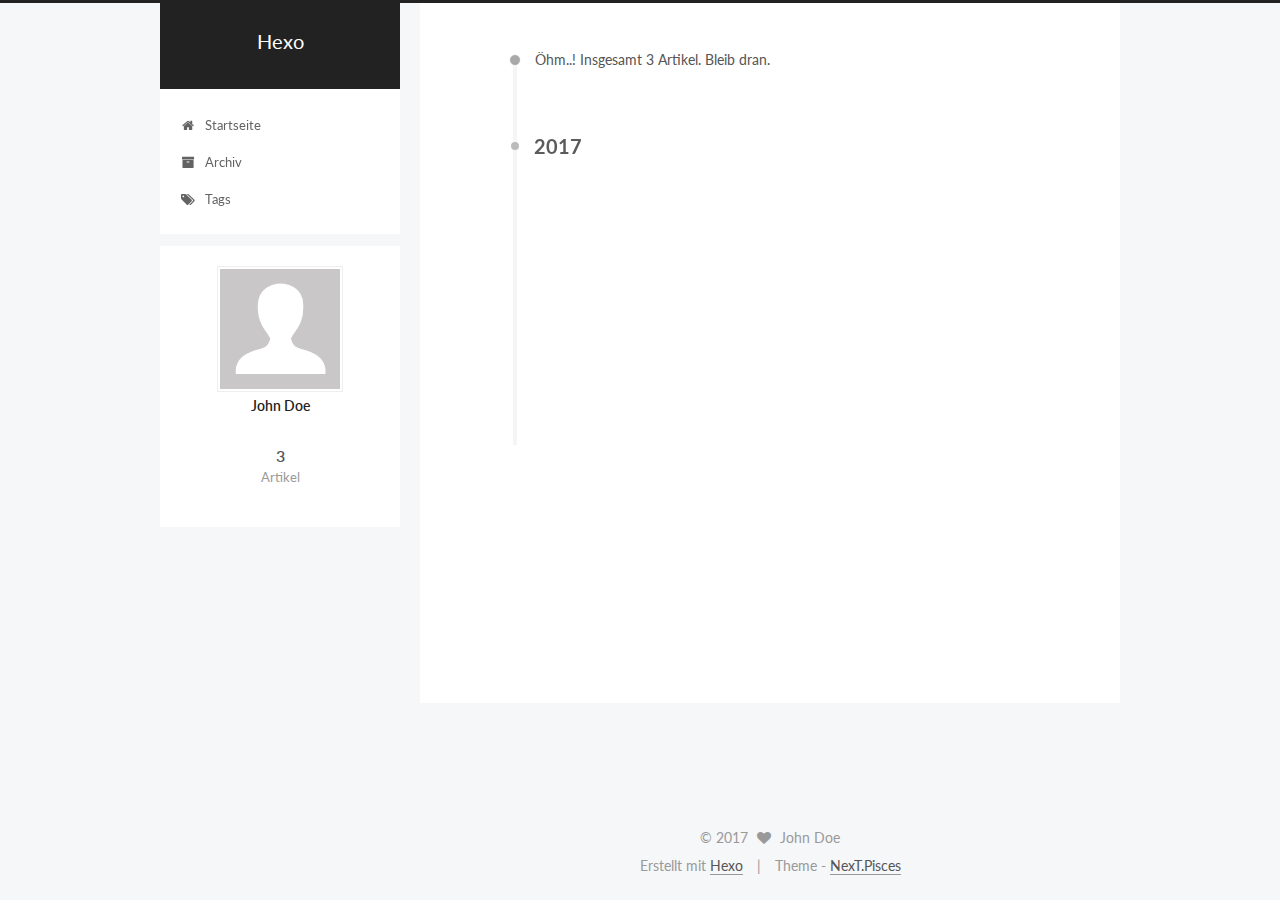
==== archives/index.html @ 6fb36b24 "Site updated: 2017-06-24 22:06:46" ====
<!doctype html>



  


<html class="theme-next pisces use-motion" lang="">
<head>
  <meta charset="UTF-8"/>
<meta http-equiv="X-UA-Compatible" content="IE=edge" />
<meta name="viewport" content="width=device-width, initial-scale=1, maximum-scale=1"/>









<meta http-equiv="Cache-Control" content="no-transform" />
<meta http-equiv="Cache-Control" content="no-siteapp" />















  
  
  <link href="/lib/fancybox/source/jquery.fancybox.css?v=2.1.5" rel="stylesheet" type="text/css" />




  
  
  
  

  
    
    
  

  

  

  

  

  
    
    
    <link href="//fonts.googleapis.com/css?family=Lato:300,300italic,400,400italic,700,700italic&subset=latin,latin-ext" rel="stylesheet" type="text/css">
  






<link href="/lib/font-awesome/css/font-awesome.min.css?v=4.6.2" rel="stylesheet" type="text/css" />

<link href="/css/main.css?v=5.1.1" rel="stylesheet" type="text/css" />


  <meta name="keywords" content="Hexo, NexT" />








  <link rel="shortcut icon" type="image/x-icon" href="/favicon.ico?v=5.1.1" />






<meta property="og:type" content="website">
<meta property="og:title" content="Hexo">
<meta property="og:url" content="http://yoursite.com/archives/index.html">
<meta property="og:site_name" content="Hexo">
<meta name="twitter:card" content="summary">
<meta name="twitter:title" content="Hexo">



<script type="text/javascript" id="hexo.configurations">
  var NexT = window.NexT || {};
  var CONFIG = {
    root: '/',
    scheme: 'Pisces',
    sidebar: {"position":"left","display":"post","offset":12,"offset_float":0,"b2t":false,"scrollpercent":false},
    fancybox: true,
    motion: true,
    duoshuo: {
      userId: '0',
      author: 'Author'
    },
    algolia: {
      applicationID: '',
      apiKey: '',
      indexName: '',
      hits: {"per_page":10},
      labels: {"input_placeholder":"Search for Posts","hits_empty":"We didn't find any results for the search: ${query}","hits_stats":"${hits} results found in ${time} ms"}
    }
  };
</script>



  <link rel="canonical" href="http://yoursite.com/archives/"/>





  <title>Archiv | Hexo</title>
  














</head>

<body itemscope itemtype="http://schema.org/WebPage" lang="">

  
  
    
  

  <div class="container sidebar-position-left  page-archive  ">
    <div class="headband"></div>

    <header id="header" class="header" itemscope itemtype="http://schema.org/WPHeader">
      <div class="header-inner"><div class="site-brand-wrapper">
  <div class="site-meta ">
    

    <div class="custom-logo-site-title">
      <a href="/"  class="brand" rel="start">
        <span class="logo-line-before"><i></i></span>
        <span class="site-title">Hexo</span>
        <span class="logo-line-after"><i></i></span>
      </a>
    </div>
      
        <p class="site-subtitle"></p>
      
  </div>

  <div class="site-nav-toggle">
    <button>
      <span class="btn-bar"></span>
      <span class="btn-bar"></span>
      <span class="btn-bar"></span>
    </button>
  </div>
</div>

<nav class="site-nav">
  

  
    <ul id="menu" class="menu">
      
        
        <li class="menu-item menu-item-home">
          <a href="/" rel="section">
            
              <i class="menu-item-icon fa fa-fw fa-home"></i> <br />
            
            Startseite
          </a>
        </li>
      
        
        <li class="menu-item menu-item-archives">
          <a href="/archives/" rel="section">
            
              <i class="menu-item-icon fa fa-fw fa-archive"></i> <br />
            
            Archiv
          </a>
        </li>
      
        
        <li class="menu-item menu-item-tags">
          <a href="/tags/" rel="section">
            
              <i class="menu-item-icon fa fa-fw fa-tags"></i> <br />
            
            Tags
          </a>
        </li>
      

      
    </ul>
  

  
</nav>



 </div>
    </header>

    <main id="main" class="main">
      <div class="main-inner">
        <div class="content-wrap">
          <div id="content" class="content">
            

  <section id="posts" class="posts-collapse">
    <span class="archive-move-on"></span>

    <span class="archive-page-counter">
      
      
      
        
      
      Öhm..! Insgesamt 3 Artikel. Bleib dran.
    </span>

    

      
      
      

      
        
        <div class="collection-title">
          <h2 class="archive-year motion-element" id="archive-year-2017">2017</h2>
        </div>
      
      

      

  <article class="post post-type-normal" itemscope itemtype="http://schema.org/Article">
    <header class="post-header">

      <h2 class="post-title">
        
            <a class="post-title-link" href="/2017/06/24/text-blog/" itemprop="url">
              
                <span itemprop="name">text_blog</span>
              
            </a>
        
      </h2>

      <div class="post-meta">
        <time class="post-time" itemprop="dateCreated"
              datetime="2017-06-24T20:57:41+08:00"
              content="2017-06-24" >
          06-24
        </time>
      </div>

    </header>
  </article>



    

      
      
      

      
      

      

  <article class="post post-type-normal" itemscope itemtype="http://schema.org/Article">
    <header class="post-header">

      <h2 class="post-title">
        
            <a class="post-title-link" href="/2017/06/23/my-site/" itemprop="url">
              
                <span itemprop="name">my_site</span>
              
            </a>
        
      </h2>

      <div class="post-meta">
        <time class="post-time" itemprop="dateCreated"
              datetime="2017-06-23T19:26:13+08:00"
              content="2017-06-23" >
          06-23
        </time>
      </div>

    </header>
  </article>



    

      
      
      

      
      

      

  <article class="post post-type-normal" itemscope itemtype="http://schema.org/Article">
    <header class="post-header">

      <h2 class="post-title">
        
            <a class="post-title-link" href="/2017/06/23/hello-world/" itemprop="url">
              
                <span itemprop="name">Hello World</span>
              
            </a>
        
      </h2>

      <div class="post-meta">
        <time class="post-time" itemprop="dateCreated"
              datetime="2017-06-23T19:23:13+08:00"
              content="2017-06-23" >
          06-23
        </time>
      </div>

    </header>
  </article>



    

  </section>

  



          </div>
          


          

        </div>
        
          
  
  <div class="sidebar-toggle">
    <div class="sidebar-toggle-line-wrap">
      <span class="sidebar-toggle-line sidebar-toggle-line-first"></span>
      <span class="sidebar-toggle-line sidebar-toggle-line-middle"></span>
      <span class="sidebar-toggle-line sidebar-toggle-line-last"></span>
    </div>
  </div>

  <aside id="sidebar" class="sidebar">
    <div class="sidebar-inner">

      

      

      <section class="site-overview sidebar-panel sidebar-panel-active">
        <div class="site-author motion-element" itemprop="author" itemscope itemtype="http://schema.org/Person">
          <img class="site-author-image" itemprop="image"
               src="/images/avatar.gif"
               alt="John Doe" />
          <p class="site-author-name" itemprop="name">John Doe</p>
           
              <p class="site-description motion-element" itemprop="description"></p>
          
        </div>
        <nav class="site-state motion-element">

          
            <div class="site-state-item site-state-posts">
              <a href="/archives/">
                <span class="site-state-item-count">3</span>
                <span class="site-state-item-name">Artikel</span>
              </a>
            </div>
          

          

          

        </nav>

        

        <div class="links-of-author motion-element">
          
        </div>

        
        

        
        

        


      </section>

      

      

    </div>
  </aside>


        
      </div>
    </main>

    <footer id="footer" class="footer">
      <div class="footer-inner">
        <div class="copyright" >
  
  &copy; 
  <span itemprop="copyrightYear">2017</span>
  <span class="with-love">
    <i class="fa fa-heart"></i>
  </span>
  <span class="author" itemprop="copyrightHolder">John Doe</span>
</div>


<div class="powered-by">
  Erstellt mit  <a class="theme-link" href="https://hexo.io">Hexo</a>
</div>

<div class="theme-info">
  Theme -
  <a class="theme-link" href="https://github.com/iissnan/hexo-theme-next">
    NexT.Pisces
  </a>
</div>


        

        
      </div>
    </footer>

    
      <div class="back-to-top">
        <i class="fa fa-arrow-up"></i>
        
      </div>
    

  </div>

  

<script type="text/javascript">
  if (Object.prototype.toString.call(window.Promise) !== '[object Function]') {
    window.Promise = null;
  }
</script>









  












  
  <script type="text/javascript" src="/lib/jquery/index.js?v=2.1.3"></script>

  
  <script type="text/javascript" src="/lib/fastclick/lib/fastclick.min.js?v=1.0.6"></script>

  
  <script type="text/javascript" src="/lib/jquery_lazyload/jquery.lazyload.js?v=1.9.7"></script>

  
  <script type="text/javascript" src="/lib/velocity/velocity.min.js?v=1.2.1"></script>

  
  <script type="text/javascript" src="/lib/velocity/velocity.ui.min.js?v=1.2.1"></script>

  
  <script type="text/javascript" src="/lib/fancybox/source/jquery.fancybox.pack.js?v=2.1.5"></script>


  


  <script type="text/javascript" src="/js/src/utils.js?v=5.1.1"></script>

  <script type="text/javascript" src="/js/src/motion.js?v=5.1.1"></script>



  
  


  <script type="text/javascript" src="/js/src/affix.js?v=5.1.1"></script>

  <script type="text/javascript" src="/js/src/schemes/pisces.js?v=5.1.1"></script>



  
  
    <script type="text/javascript" id="motion.page.archive">
      $('.archive-year').velocity('transition.slideLeftIn');
    </script>
  


  


  <script type="text/javascript" src="/js/src/bootstrap.js?v=5.1.1"></script>



  


  




	





  





  





  






  





  

  

  

  

  

  

</body>
</html>
---- css/main.css ----
/* normalize.css v3.0.2 | MIT License | git.io/normalize */
html {
  font-family: sans-serif; /* 1 */
  -ms-text-size-adjust: 100%; /* 2 */
  -webkit-text-size-adjust: 100%; /* 2 */
}
body {
  margin: 0;
}
article,
aside,
details,
figcaption,
figure,
footer,
header,
hgroup,
main,
menu,
nav,
section,
summary {
  display: block;
}
audio,
canvas,
progress,
video {
  display: inline-block; /* 1 */
  vertical-align: baseline; /* 2 */
}
audio:not([controls]) {
  display: none;
  height: 0;
}
[hidden],
template {
  display: none;
}
a {
  background-color: transparent;
}
a:active,
a:hover {
  outline: 0;
}
abbr[title] {
  border-bottom: 1px dotted;
}
b,
strong {
  font-weight: bold;
}
dfn {
  font-style: italic;
}
h1 {
  font-size: 2em;
  margin: 0.67em 0;
}
mark {
  background: #ff0;
  color: #000;
}
small {
  font-size: 80%;
}
sub,
sup {
  font-size: 75%;
  line-height: 0;
  position: relative;
  vertical-align: baseline;
}
sup {
  top: -0.5em;
}
sub {
  bottom: -0.25em;
}
img {
  border: 0;
}
svg:not(:root) {
  overflow: hidden;
}
figure {
  margin: 1em 40px;
}
hr {
  -moz-box-sizing: content-box;
  box-sizing: content-box;
  height: 0;
}
pre {
  overflow: auto;
}
code,
kbd,
pre,
samp {
  font-family: monospace, monospace;
  font-size: 1em;
}
button,
input,
optgroup,
select,
textarea {
  color: inherit; /* 1 */
  font: inherit; /* 2 */
  margin: 0; /* 3 */
}
button {
  overflow: visible;
}
button,
select {
  text-transform: none;
}
button,
html input[type="button"],
input[type="reset"],
input[type="submit"] {
  -webkit-appearance: button; /* 2 */
  cursor: pointer; /* 3 */
}
button[disabled],
html input[disabled] {
  cursor: default;
}
button::-moz-focus-inner,
input::-moz-focus-inner {
  border: 0;
  padding: 0;
}
input {
  line-height: normal;
}
input[type="checkbox"],
input[type="radio"] {
  box-sizing: border-box; /* 1 */
  padding: 0; /* 2 */
}
input[type="number"]::-webkit-inner-spin-button,
input[type="number"]::-webkit-outer-spin-button {
  height: auto;
}
input[type="search"] {
  -webkit-appearance: textfield; /* 1 */
  -moz-box-sizing: content-box;
  -webkit-box-sizing: content-box; /* 2 */
  box-sizing: content-box;
}
input[type="search"]::-webkit-search-cancel-button,
input[type="search"]::-webkit-search-decoration {
  -webkit-appearance: none;
}
fieldset {
  border: 1px solid #c0c0c0;
  margin: 0 2px;
  padding: 0.35em 0.625em 0.75em;
}
legend {
  border: 0; /* 1 */
  padding: 0; /* 2 */
}
textarea {
  overflow: auto;
}
optgroup {
  font-weight: bold;
}
table {
  border-collapse: collapse;
  border-spacing: 0;
}
td,
th {
  padding: 0;
}
::selection {
  background: #262a30;
  color: #fff;
}
body {
  position: relative;
  font-family: 'Lato', "PingFang SC", "Microsoft YaHei", sans-serif;
  font-size: 14px;
  line-height: 2;
  color: #555;
  background: #f5f7f9;
}
@media (max-width: 767px) {
  body {
    padding-right: 0 !important;
  }
}
@media (min-width: 768px) and (max-width: 991px) {
  body {
    padding-right: 0 !important;
  }
}
@media (min-width: 1600px) {
  body {
    font-size: 16px;
  }
}
h1,
h2,
h3,
h4,
h5,
h6 {
  margin: 0;
  padding: 0;
  font-weight: bold;
  line-height: 1.5;
  font-family: 'Lato', "PingFang SC", "Microsoft YaHei", sans-serif;
}
h2,
h3,
h4,
h5,
h6 {
  margin: 20px 0 15px;
}
h1 {
  font-size: 22px;
}
@media (max-width: 767px) {
  h1 {
    font-size: 18px;
  }
}
h2 {
  font-size: 20px;
}
@media (max-width: 767px) {
  h2 {
    font-size: 16px;
  }
}
h3 {
  font-size: 18px;
}
@media (max-width: 767px) {
  h3 {
    font-size: 14px;
  }
}
h4 {
  font-size: 16px;
}
@media (max-width: 767px) {
  h4 {
    font-size: 12px;
  }
}
h5 {
  font-size: 14px;
}
@media (max-width: 767px) {
  h5 {
    font-size: 10px;
  }
}
h6 {
  font-size: 12px;
}
@media (max-width: 767px) {
  h6 {
    font-size: 8px;
  }
}
p {
  margin: 0 0 25px 0;
}
a {
  color: #555;
  text-decoration: none;
  border-bottom: 1px solid #999;
  word-wrap: break-word;
}
a:hover {
  color: #222;
  border-bottom-color: #222;
}
blockquote {
  margin: 0;
  padding: 0;
}
img {
  display: block;
  margin: auto;
  max-width: 100%;
  height: auto;
}
hr {
  margin: 40px 0;
  height: 3px;
  border: none;
  background-color: #ddd;
  background-image: repeating-linear-gradient(-45deg, #fff, #fff 4px, transparent 4px, transparent 8px);
}
blockquote {
  padding: 0 15px;
  color: #666;
  border-left: 4px solid #ddd;
}
blockquote cite::before {
  content: "-";
  padding: 0 5px;
}
dt {
  font-weight: 700;
}
dd {
  margin: 0;
  padding: 0;
}
.text-left {
  text-align: left;
}
.text-center {
  text-align: center;
}
.text-right {
  text-align: right;
}
.text-justify {
  text-align: justify;
}
.text-nowrap {
  white-space: nowrap;
}
.text-lowercase {
  text-transform: lowercase;
}
.text-uppercase {
  text-transform: uppercase;
}
.text-capitalize {
  text-transform: capitalize;
}
.center-block {
  display: block;
  margin-left: auto;
  margin-right: auto;
}
.clearfix:before,
.clearfix:after {
  content: " ";
  display: table;
}
.clearfix:after {
  clear: both;
}
.pullquote {
  width: 45%;
}
.pullquote.left {
  float: left;
  margin-left: 5px;
  margin-right: 10px;
}
.pullquote.right {
  float: right;
  margin-left: 10px;
  margin-right: 5px;
}
.affix.affix.affix {
  position: fixed;
}
.translation {
  margin-top: -20px;
  font-size: 14px;
  color: #999;
}
.scrollbar-measure {
  width: 100px;
  height: 100px;
  overflow: scroll;
  position: absolute;
  top: -9999px;
}
.use-motion .motion-element {
  opacity: 0;
}
table {
  margin: 20px 0;
  width: 100%;
  border-collapse: collapse;
  border-spacing: 0;
  border: 1px solid #ddd;
  font-size: 14px;
  table-layout: fixed;
  word-wrap: break-all;
}
table>tbody>tr:nth-of-type(odd) {
  background-color: #f9f9f9;
}
table>tbody>tr:hover {
  background-color: #f5f5f5;
}
caption,
th,
td {
  padding: 8px;
  text-align: left;
  vertical-align: middle;
  font-weight: normal;
}
th,
td {
  border-bottom: 3px solid #ddd;
  border-right: 1px solid #eee;
}
th {
  padding-bottom: 10px;
  font-weight: 700;
}
td {
  border-bottom-width: 1px;
}
html,
body {
  height: 100%;
}
.container {
  position: relative;
  min-height: 100%;
}
.header-inner {
  margin: 0 auto;
  padding: 100px 0 70px;
  width: 700px;
}
@media (min-width: 1600px) {
  .container .header-inner {
    width: 900px;
  }
}
.main {
  padding-bottom: 150px;
}
.main-inner {
  margin: 0 auto;
  width: 700px;
}
@media (min-width: 1600px) {
  .container .main-inner {
    width: 900px;
  }
}
.footer {
  position: absolute;
  left: 0;
  bottom: 0;
  width: 100%;
  min-height: 50px;
}
.footer-inner {
  box-sizing: border-box;
  margin: 20px auto;
  width: 700px;
}
@media (min-width: 1600px) {
  .container .footer-inner {
    width: 900px;
  }
}
pre,
.highlight {
  overflow: auto;
  margin: 20px 0;
  padding: 0;
  font-size: 13px;
  color: #4d4d4c;
  background: #f7f7f7;
  line-height: 1.6;
}
pre,
code {
  font-family: consolas, Menlo, "PingFang SC", "Microsoft YaHei", monospace;
}
code {
  padding: 2px 4px;
  word-wrap: break-word;
  color: #555;
  background: #eee;
  border-radius: 3px;
  font-size: 13px;
}
pre code {
  padding: 0;
  color: #4d4d4c;
  background: none;
  text-shadow: none;
}
.highlight {
  border-radius: 1px;
}
.highlight pre {
  border: none;
  margin: 0;
  padding: 10px 0;
}
.highlight table {
  margin: 0;
  width: auto;
  border: none;
}
.highlight td {
  border: none;
  padding: 0;
}
.highlight figcaption {
  font-size: 1em;
  color: #4d4d4c;
  line-height: 1em;
  margin-bottom: 1em;
}
.highlight figcaption:before,
.highlight figcaption:after {
  content: " ";
  display: table;
}
.highlight figcaption:after {
  clear: both;
}
.highlight figcaption a {
  float: right;
  color: #4d4d4c;
}
.highlight figcaption a:hover {
  border-bottom-color: #4d4d4c;
}
.highlight .gutter pre {
  padding-left: 10px;
  padding-right: 10px;
  color: #869194;
  text-align: right;
  background-color: #eff2f3;
}
.highlight .code pre {
  width: 100%;
  padding-left: 10px;
  padding-right: 10px;
  background-color: #f7f7f7;
}
.highlight .line {
  height: 20px;
}
.gutter {
  -webkit-user-select: none;
  -moz-user-select: none;
  -ms-user-select: none;
  user-select: none;
}
.gist table {
  width: auto;
}
.gist table td {
  border: none;
}
pre .deletion {
  background: #fdd;
}
pre .addition {
  background: #dfd;
}
pre .meta {
  color: #8959a8;
}
pre .comment {
  color: #8e908c;
}
pre .variable,
pre .attribute,
pre .tag,
pre .regexp,
pre .ruby .constant,
pre .xml .tag .title,
pre .xml .pi,
pre .xml .doctype,
pre .html .doctype,
pre .css .id,
pre .css .class,
pre .css .pseudo {
  color: #c82829;
}
pre .number,
pre .preprocessor,
pre .built_in,
pre .literal,
pre .params,
pre .constant,
pre .command {
  color: #f5871f;
}
pre .ruby .class .title,
pre .css .rules .attribute,
pre .string,
pre .value,
pre .inheritance,
pre .header,
pre .ruby .symbol,
pre .xml .cdata,
pre .special,
pre .number,
pre .formula {
  color: #718c00;
}
pre .title,
pre .css .hexcolor {
  color: #3e999f;
}
pre .function,
pre .python .decorator,
pre .python .title,
pre .ruby .function .title,
pre .ruby .title .keyword,
pre .perl .sub,
pre .javascript .title,
pre .coffeescript .title {
  color: #4271ae;
}
pre .keyword,
pre .javascript .function {
  color: #8959a8;
}
.full-image.full-image.full-image {
  border: none;
  max-width: 100%;
  width: auto;
  margin: 20px auto;
}
@media (min-width: 992px) {
  .full-image.full-image.full-image {
    max-width: none;
    width: 118%;
    margin: 0 -9%;
  }
}
.blockquote-center,
.page-home .post-type-quote blockquote,
.page-post-detail .post-type-quote blockquote {
  position: relative;
  margin: 40px 0;
  padding: 0;
  border-left: none;
  text-align: center;
}
.blockquote-center::before,
.page-home .post-type-quote blockquote::before,
.page-post-detail .post-type-quote blockquote::before,
.blockquote-center::after,
.page-home .post-type-quote blockquote::after,
.page-post-detail .post-type-quote blockquote::after {
  position: absolute;
  content: ' ';
  display: block;
  width: 100%;
  height: 24px;
  opacity: 0.2;
  background-repeat: no-repeat;
  background-position: 0 -6px;
  background-size: 22px 22px;
}
.blockquote-center::before,
.page-home .post-type-quote blockquote::before,
.page-post-detail .post-type-quote blockquote::before {
  top: -20px;
  background-image: url("../images/quote-l.svg");
  border-top: 1px solid #ccc;
}
.blockquote-center::after,
.page-home .post-type-quote blockquote::after,
.page-post-detail .post-type-quote blockquote::after {
  bottom: -20px;
  background-image: url("../images/quote-r.svg");
  border-bottom: 1px solid #ccc;
  background-position: 100% 8px;
}
.blockquote-center p,
.page-home .post-type-quote blockquote p,
.page-post-detail .post-type-quote blockquote p,
.blockquote-center div,
.page-home .post-type-quote blockquote div,
.page-post-detail .post-type-quote blockquote div {
  text-align: center;
}
.post .post-body .group-picture img {
  box-sizing: border-box;
  padding: 0 3px;
  border: none;
}
.post .group-picture-row {
  overflow: hidden;
  margin-top: 6px;
}
.post .group-picture-row:first-child {
  margin-top: 0;
}
.post .group-picture-column {
  float: left;
}
.page-post-detail .post-body .group-picture-column {
  float: none;
  margin-top: 10px;
  width: auto !important;
}
.page-post-detail .post-body .group-picture-column img {
  margin: 0 auto;
}
.page-archive .group-picture-container {
  overflow: hidden;
}
.page-archive .group-picture-row {
  float: left;
}
.page-archive .group-picture-row:first-child {
  margin-top: 6px;
}
.page-archive .group-picture-column {
  max-width: 150px;
  max-height: 150px;
}
.note {
  padding: 20px;
  margin: 20px 0;
  border: 1px solid #eee;
  border-left-width: 5px;
  border-radius: 3px;
}
.note h2,
.note h3,
.note h4,
.note h5,
.note h6 {
  margin-top: 0;
  margin-bottom: 5px;
  padding-top: 0 !important;
}
.note p:last-child {
  margin-bottom: 0;
}
.note code {
  border-radius: 3px;
}
.note+.note {
  margin-top: -5px;
}
.default {
  border-left-color: #777;
}
.default h2,
.default h3,
.default h4,
.default h5,
.default h6 {
  color: #777;
}
.primary {
  border-left-color: #428bca;
}
.primary h2,
.primary h3,
.primary h4,
.primary h5,
.primary h6 {
  color: #428bca;
}
.success {
  border-left-color: #5cb85c;
}
.success h2,
.success h3,
.success h4,
.success h5,
.success h6 {
  color: #5cb85c;
}
.danger {
  border-left-color: #d9534f;
}
.danger h2,
.danger h3,
.danger h4,
.danger h5,
.danger h6 {
  color: #d9534f;
}
.warning {
  border-left-color: #f0ad4e;
}
.warning h2,
.warning h3,
.warning h4,
.warning h5,
.warning h6 {
  color: #f0ad4e;
}
.info {
  border-left-color: #5bc0de;
}
.info h2,
.info h3,
.info h4,
.info h5,
.info h6 {
  color: #5bc0de;
}
.btn {
  display: inline-block;
  padding: 0 20px;
  font-size: 14px;
  color: #fff;
  background: #222;
  border: 2px solid #555;
  text-decoration: none;
  border-radius: 0;
  transition-property: background-color;
  transition-duration: 0.2s;
  transition-timing-function: ease-in-out;
  transition-delay: 0s;
}
.btn:hover,
.post-button .btn:hover {
  border-color: #222;
  color: #fff;
  background: #222;
}
.btn-bar {
  display: block;
  width: 22px;
  height: 2px;
  background: #555;
  border-radius: 1px;
}
.btn-bar+.btn-bar {
  margin-top: 4px;
}
.pagination {
  margin: 120px 0 40px;
  text-align: center;
  border-top: 1px solid #eee;
}
.page-number-basic,
.pagination .prev,
.pagination .next,
.pagination .page-number,
.pagination .space {
  display: inline-block;
  position: relative;
  top: -1px;
  margin: 0 10px;
  padding: 0 10px;
  line-height: 30px;
}
@media (max-width: 767px) {
  .page-number-basic,
  .pagination .prev,
  .pagination .next,
  .pagination .page-number,
  .pagination .space {
    margin: 0 5px;
  }
}
.pagination .prev,
.pagination .next,
.pagination .page-number {
  border-bottom: 0;
  border-top: 1px solid #eee;
  transition-property: border-color;
  transition-duration: 0.2s;
  transition-timing-function: ease-in-out;
  transition-delay: 0s;
}
.pagination .prev:hover,
.pagination .next:hover,
.pagination .page-number:hover {
  border-top-color: #222;
}
.pagination .space {
  padding: 0;
  margin: 0;
}
.pagination .prev {
  margin-left: 0;
}
.pagination .next {
  margin-right: 0;
}
.pagination .page-number.current {
  color: #fff;
  background: #ccc;
  border-top-color: #ccc;
}
@media (max-width: 767px) {
  .pagination {
    border-top: none;
  }
  .pagination .prev,
  .pagination .next,
  .pagination .page-number {
    margin-bottom: 10px;
    border-top: 0;
    border-bottom: 1px solid #eee;
  }
  .pagination .prev:hover,
  .pagination .next:hover,
  .pagination .page-number:hover {
    border-bottom-color: #222;
  }
}
.comments {
  margin: 60px 20px 0;
}
.tag-cloud {
  text-align: center;
}
.tag-cloud a {
  display: inline-block;
  margin: 10px;
}
.back-to-top {
  box-sizing: border-box;
  position: fixed;
  bottom: -100px;
  right: 30px;
  z-index: 1050;
  padding: 0 6px;
  width: 24px;
  background: #222;
  font-size: 12px;
  opacity: 0.6;
  color: #fff;
  cursor: pointer;
  text-align: center;
  -webkit-transform: translateZ(0);
  transition-property: bottom;
  transition-duration: 0.2s;
  transition-timing-function: ease-in-out;
  transition-delay: 0s;
}
@media (max-width: 767px) {
  .back-to-top {
    display: none;
  }
}
@media (min-width: 768px) and (max-width: 991px) {
  .back-to-top {
    display: none;
  }
}
.back-to-top.back-to-top-on {
  bottom: 30px;
}
.header {
  background: transparent;
}
.header-inner {
  position: relative;
}
.headband {
  height: 3px;
  background: #222;
}
.site-meta {
  margin: 0;
  text-align: center;
}
@media (max-width: 767px) {
  .site-meta {
    text-align: center;
  }
}
.brand {
  position: relative;
  display: inline-block;
  padding: 0 40px;
  color: #fff;
  background: #222;
  border-bottom: none;
}
.brand:hover {
  color: #fff;
}
.logo {
  display: inline-block;
  margin-right: 5px;
  line-height: 36px;
  vertical-align: top;
}
.site-title {
  display: inline-block;
  vertical-align: top;
  line-height: 36px;
  font-size: 20px;
  font-weight: normal;
  font-family: 'Lato', "PingFang SC", "Microsoft YaHei", sans-serif;
}
.site-subtitle {
  margin-top: 10px;
  font-size: 13px;
  color: #ddd;
}
.use-motion .brand {
  opacity: 0;
}
.use-motion .logo,
.use-motion .site-title,
.use-motion .site-subtitle {
  opacity: 0;
  position: relative;
  top: -10px;
}
.site-nav-toggle {
  display: none;
  position: absolute;
  top: 10px;
  left: 10px;
}
@media (max-width: 767px) {
  .site-nav-toggle {
    display: block;
  }
}
.site-nav-toggle button {
  margin-top: 2px;
  padding: 9px 10px;
  background: transparent;
  border: none;
}
@media (max-width: 767px) {
  .site-nav {
    display: none;
    margin: 0 -10px;
    padding: 0 10px;
    clear: both;
    border-top: 1px solid #ddd;
  }
}
@media (min-width: 768px) and (max-width: 991px) {
  .site-nav {
    display: block !important;
  }
}
@media (min-width: 992px) {
  .site-nav {
    display: block !important;
  }
}
.menu {
  margin-top: 20px;
  padding-left: 0;
  text-align: center;
}
.menu .menu-item {
  display: inline-block;
  margin: 0 10px;
  list-style: none;
}
@media screen and (max-width: 767px) {
  .menu .menu-item {
    margin-top: 10px;
  }
}
.menu .menu-item a {
  display: block;
  font-size: 13px;
  line-height: inherit;
  border-bottom: 1px solid transparent;
  transition-property: border-color;
  transition-duration: 0.2s;
  transition-timing-function: ease-in-out;
  transition-delay: 0s;
}
.menu .menu-item a:hover,
.menu-item-active a {
  border-bottom-color: #222;
}
.menu .menu-item .fa {
  margin-right: 5px;
}
.use-motion .menu-item {
  opacity: 0;
}
.post-body {
  font-family: 'Lato', "PingFang SC", "Microsoft YaHei", sans-serif;
}
@media (max-width: 767px) {
  .post-body {
    word-break: break-word;
  }
}
.post-body .fancybox img {
  display: block !important;
  margin: 0 auto;
  cursor: pointer;
  cursor: zoom-in;
  cursor: -webkit-zoom-in;
}
.post-body .image-caption,
.post-body .figure .caption {
  margin: 10px auto 15px;
  text-align: center;
  font-size: 14px;
  color: #999;
  font-weight: bold;
  line-height: 1;
}
.post-sticky-flag {
  display: inline-block;
  font-size: 16px;
  -ms-transform: rotate(30deg);
  -webkit-transform: rotate(30deg);
  -moz-transform: rotate(30deg);
  -ms-transform: rotate(30deg);
  -o-transform: rotate(30deg);
  transform: rotate(30deg);
}
.posts-expand {
  padding-top: 40px;
}
@media (max-width: 767px) {
  .posts-expand {
    margin: 0 20px;
  }
  .post-body pre {
    padding: 10px;
  }
  .post-body pre .gutter pre {
    padding-right: 10px;
  }
  .post-body .highlight {
    margin-left: 0px;
    margin-right: 0px;
    padding: 0;
  }
  .post-body .highlight .gutter pre {
    padding-right: 10px;
  }
}
@media (min-width: 992px) {
  .posts-expand .post-body {
    text-align: justify;
  }
}
.posts-expand .post-body h2,
.posts-expand .post-body h3,
.posts-expand .post-body h4,
.posts-expand .post-body h5,
.posts-expand .post-body h6 {
  padding-top: 10px;
}
.posts-expand .post-body h2 .header-anchor,
.posts-expand .post-body h3 .header-anchor,
.posts-expand .post-body h4 .header-anchor,
.posts-expand .post-body h5 .header-anchor,
.posts-expand .post-body h6 .header-anchor {
  float: right;
  margin-left: 10px;
  color: #ccc;
  border-bottom-style: none;
  visibility: hidden;
}
.posts-expand .post-body h2 .header-anchor:hover,
.posts-expand .post-body h3 .header-anchor:hover,
.posts-expand .post-body h4 .header-anchor:hover,
.posts-expand .post-body h5 .header-anchor:hover,
.posts-expand .post-body h6 .header-anchor:hover {
  color: inherit;
}
.posts-expand .post-body h2:hover .header-anchor,
.posts-expand .post-body h3:hover .header-anchor,
.posts-expand .post-body h4:hover .header-anchor,
.posts-expand .post-body h5:hover .header-anchor,
.posts-expand .post-body h6:hover .header-anchor {
  visibility: visible;
}
.posts-expand .post-body ul li {
  list-style: circle;
}
.posts-expand .post-body img {
  box-sizing: border-box;
  margin: auto;
  padding: 3px;
  border: 1px solid #ddd;
}
.posts-expand .fancybox img {
  margin: 0 auto;
}
@media (max-width: 767px) {
  .posts-collapse {
    margin: 0 20px;
  }
  .posts-collapse .post-title,
  .posts-collapse .post-meta {
    display: block;
    width: auto;
    text-align: left;
  }
}
.posts-collapse {
  position: relative;
  z-index: 1010;
  margin-left: 55px;
}
.posts-collapse::after {
  content: " ";
  position: absolute;
  top: 20px;
  left: 0;
  margin-left: -2px;
  width: 4px;
  height: 100%;
  background: #f5f5f5;
  z-index: -1;
}
@media (max-width: 767px) {
  .posts-collapse {
    margin: 0 20px;
  }
}
.posts-collapse .collection-title {
  position: relative;
  margin: 60px 0;
}
.posts-collapse .collection-title h1,
.posts-collapse .collection-title h2 {
  margin-left: 20px;
}
.posts-collapse .collection-title small {
  color: #bbb;
  margin-left: 5px;
}
.posts-collapse .collection-title::before {
  content: " ";
  position: absolute;
  left: 0;
  top: 50%;
  margin-left: -4px;
  margin-top: -4px;
  width: 8px;
  height: 8px;
  background: #bbb;
  border-radius: 50%;
}
.posts-collapse .post {
  margin: 30px 0;
}
.posts-collapse .post-header {
  position: relative;
  transition-duration: 0.2s;
  transition-timing-function: ease-in-out;
  transition-delay: 0s;
  transition-property: border;
  border-bottom: 1px dashed #ccc;
}
.posts-collapse .post-header::before {
  content: " ";
  position: absolute;
  left: 0;
  top: 12px;
  width: 6px;
  height: 6px;
  margin-left: -4px;
  background: #bbb;
  border-radius: 50%;
  border: 1px solid #fff;
  transition-duration: 0.2s;
  transition-timing-function: ease-in-out;
  transition-delay: 0s;
  transition-property: background;
}
.posts-collapse .post-header:hover {
  border-bottom-color: #666;
}
.posts-collapse .post-header:hover::before {
  background: #222;
}
.posts-collapse .post-meta {
  position: absolute;
  font-size: 12px;
  left: 20px;
  top: 5px;
}
.posts-collapse .post-comments-count {
  display: none;
}
.posts-collapse .post-title {
  margin-left: 60px;
  font-size: 16px;
  font-weight: normal;
  line-height: inherit;
}
.posts-collapse .post-title::after {
  margin-left: 3px;
  opacity: 0.6;
}
.posts-collapse .post-title a {
  color: #666;
  border-bottom: none;
}
.page-home .post-type-quote .post-header,
.page-post-detail .post-type-quote .post-header,
.page-home .post-type-quote .post-tags,
.page-post-detail .post-type-quote .post-tags {
  display: none;
}
.posts-expand .post-title {
  font-size: 26px;
  text-align: center;
  word-break: break-word;
  font-weight: 400;
}
@media (max-width: 767px) {
  .posts-expand .post-title {
    font-size: 22px;
  }
}
.posts-expand .post-title-link {
  display: inline-block;
  position: relative;
  color: #555;
  border-bottom: none;
  line-height: 1.2;
  vertical-align: top;
}
.posts-expand .post-title-link::before {
  content: "";
  position: absolute;
  width: 100%;
  height: 2px;
  bottom: 0;
  left: 0;
  background-color: #000;
  visibility: hidden;
  -webkit-transform: scaleX(0);
  -moz-transform: scaleX(0);
  -ms-transform: scaleX(0);
  -o-transform: scaleX(0);
  transform: scaleX(0);
  transition-duration: 0.2s;
  transition-timing-function: ease-in-out;
  transition-delay: 0s;
}
.posts-expand .post-title-link:hover::before {
  visibility: visible;
  -webkit-transform: scaleX(1);
  -moz-transform: scaleX(1);
  -ms-transform: scaleX(1);
  -o-transform: scaleX(1);
  transform: scaleX(1);
}
.posts-expand .post-title-link .fa {
  font-size: 16px;
}
.posts-expand .post-meta {
  margin: 3px 0 60px 0;
  color: #999;
  font-family: 'Lato', "PingFang SC", "Microsoft YaHei", sans-serif;
  font-size: 12px;
  text-align: center;
}
.posts-expand .post-meta .post-category-list {
  display: inline-block;
  margin: 0;
  padding: 3px;
}
.posts-expand .post-meta .post-category-list-link {
  color: #999;
}
.posts-expand .post-meta .post-description {
  font-size: 14px;
  margin-top: 2px;
}
.post-wordcount {
  display: inline-block;
}
.post-meta-divider {
  margin: 0 0.5em;
}
.post-meta-item-icon {
  margin-right: 3px;
}
@media (min-width: 768px) and (max-width: 991px) {
  .post-meta-item-icon {
    display: inline-block;
  }
}
@media (max-width: 767px) {
  .post-meta-item-icon {
    display: inline-block;
  }
}
@media (min-width: 768px) and (max-width: 991px) {
  .post-meta-item-text {
    display: none;
  }
}
@media (max-width: 767px) {
  .post-meta-item-text {
    display: none;
  }
}
@media (max-width: 767px) {
  .posts-expand .post-comments-count {
    display: none;
  }
}
.post-button {
  margin-top: 50px;
}
.post-button .btn {
  color: #555;
  font-size: 14px;
  background: #fff;
  border-radius: 2px;
  line-height: 2;
  margin: 0 4px 8px 4px;
}
.post-button .fa-fw {
  width: 1.285714285714286em;
  text-align: left;
}
.posts-expand .post-tags {
  margin-top: 40px;
  text-align: center;
}
.posts-expand .post-tags a {
  display: inline-block;
  margin-right: 10px;
  font-size: 13px;
}
.post-nav {
  display: table;
  margin-top: 15px;
  width: 100%;
  border-top: 1px solid #eee;
}
.post-nav-divider {
  display: table-cell;
  width: 10%;
}
.post-nav-item {
  display: table-cell;
  padding: 10px 0 0 0;
  width: 45%;
  vertical-align: top;
}
.post-nav-item a {
  position: relative;
  display: block;
  line-height: 25px;
  font-size: 14px;
  color: #555;
  border-bottom: none;
}
.post-nav-item a:hover {
  color: #222;
  border-bottom: none;
}
.post-nav-item a:active {
  top: 2px;
}
.post-nav-item .fa {
  position: absolute;
  top: 8px;
  left: 0;
  font-size: 12px;
}
.post-nav-next a {
  padding-left: 15px;
}
.post-nav-prev {
  text-align: right;
}
.post-nav-prev a {
  padding-right: 15px;
}
.post-nav-prev .fa {
  right: 0;
  left: auto;
}
.posts-expand .post-eof {
  display: block;
  margin: 80px auto 60px;
  width: 8%;
  height: 1px;
  background: #ccc;
  text-align: center;
}
.post:last-child .post-eof.post-eof.post-eof {
  display: none;
}
.post-gallery {
  display: table;
  table-layout: fixed;
  width: 100%;
  border-collapse: separate;
}
.post-gallery-row {
  display: table-row;
}
.post-gallery .post-gallery-img {
  display: table-cell;
  text-align: center;
  vertical-align: middle;
  border: none;
}
.post-gallery .post-gallery-img img {
  max-width: 100%;
  max-height: 100%;
  border: none;
}
.fancybox-close,
.fancybox-close:hover {
  border: none;
}
.sidebar {
  position: fixed;
  right: 0;
  top: 0;
  bottom: 0;
  width: 0;
  z-index: 1040;
  box-shadow: inset 0 2px 6px #000;
  background: #222;
  -webkit-transform: translateZ(0);
}
.sidebar a {
  color: #999;
  border-bottom-color: #555;
}
.sidebar a:hover {
  color: #eee;
}
@media (min-width: 768px) and (max-width: 991px) {
  .sidebar {
    display: none !important;
  }
}
@media (max-width: 767px) {
  .sidebar {
    display: none !important;
  }
}
.sidebar-inner {
  position: relative;
  padding: 20px 10px;
  color: #999;
  text-align: center;
}
.sidebar-toggle {
  position: fixed;
  right: 30px;
  bottom: 45px;
  width: 14px;
  height: 14px;
  padding: 5px;
  background: #222;
  line-height: 0;
  z-index: 1050;
  cursor: pointer;
  -webkit-transform: translateZ(0);
}
@media (min-width: 768px) and (max-width: 991px) {
  .sidebar-toggle {
    display: none;
  }
}
@media (max-width: 767px) {
  .sidebar-toggle {
    display: none;
  }
}
.sidebar-toggle-line {
  position: relative;
  display: inline-block;
  vertical-align: top;
  height: 2px;
  width: 100%;
  background: #fff;
  margin-top: 3px;
}
.sidebar-toggle-line:first-child {
  margin-top: 0;
}
.site-author-image {
  display: block;
  margin: 0 auto;
  padding: 2px;
  max-width: 120px;
  height: auto;
  border: 1px solid #eee;
}
.site-author-name {
  margin: 0;
  text-align: center;
  color: #222;
  font-weight: 600;
}
.site-description {
  margin-top: 0;
  text-align: center;
  font-size: 13px;
  color: #999;
}
.site-state {
  overflow: hidden;
  line-height: 1.4;
  white-space: nowrap;
  text-align: center;
}
.site-state-item {
  display: inline-block;
  padding: 0 15px;
  border-left: 1px solid #eee;
}
.site-state-item:first-child {
  border-left: none;
}
.site-state-item a {
  border-bottom: none;
}
.site-state-item-count {
  display: block;
  text-align: center;
  color: inherit;
  font-weight: 600;
  font-size: 16px;
}
.site-state-item-name {
  font-size: 13px;
  color: #999;
}
.feed-link {
  margin-top: 20px;
}
.feed-link a {
  display: inline-block;
  padding: 0 15px;
  color: #fc6423;
  border: 1px solid #fc6423;
  border-radius: 4px;
}
.feed-link a i {
  color: #fc6423;
  font-size: 14px;
}
.feed-link a:hover {
  color: #fff;
  background: #fc6423;
}
.feed-link a:hover i {
  color: #fff;
}
.links-of-author {
  margin-top: 20px;
}
.links-of-author a {
  display: inline-block;
  vertical-align: middle;
  margin-right: 10px;
  margin-bottom: 10px;
  border-bottom-color: #555;
  font-size: 13px;
}
.links-of-author a:before {
  display: inline-block;
  vertical-align: middle;
  margin-right: 3px;
  content: " ";
  width: 4px;
  height: 4px;
  border-radius: 50%;
  background: #f0812f;
}
.links-of-blogroll {
  font-size: 13px;
}
.links-of-blogroll-title {
  margin-top: 20px;
  font-size: 14px;
  font-weight: 600;
}
.links-of-blogroll-list {
  margin: 0;
  padding: 0;
  list-style: none;
}
.links-of-blogroll-item {
  padding: 2px 10px;
}
.sidebar-nav {
  margin: 0 0 20px;
  padding-left: 0;
}
.sidebar-nav li {
  display: inline-block;
  cursor: pointer;
  border-bottom: 1px solid transparent;
  font-size: 14px;
  color: #555;
}
.sidebar-nav li:hover {
  color: #fc6423;
}
.page-post-detail .sidebar-nav-toc {
  padding: 0 5px;
}
.page-post-detail .sidebar-nav-overview {
  margin-left: 10px;
}
.sidebar-nav .sidebar-nav-active {
  color: #fc6423;
  border-bottom-color: #fc6423;
}
.sidebar-nav .sidebar-nav-active:hover {
  color: #fc6423;
}
.sidebar-panel {
  display: none;
}
.sidebar-panel-active {
  display: block;
}
.post-toc-empty {
  font-size: 14px;
  color: #666;
}
.post-toc-wrap {
  overflow: hidden;
}
.post-toc {
  overflow: auto;
}
.post-toc ol {
  margin: 0;
  padding: 0 2px 5px 10px;
  text-align: left;
  list-style: none;
  font-size: 14px;
}
.post-toc ol > ol {
  padding-left: 0;
}
.post-toc ol a {
  transition-duration: 0.2s;
  transition-timing-function: ease-in-out;
  transition-delay: 0s;
  transition-property: all;
  color: #666;
  border-bottom-color: #ccc;
}
.post-toc ol a:hover {
  color: #000;
  border-bottom-color: #000;
}
.post-toc .nav-item {
  overflow: hidden;
  text-overflow: ellipsis;
  white-space: nowrap;
  line-height: 1.8;
}
.post-toc .nav .nav-child {
  display: none;
}
.post-toc .nav .active > .nav-child {
  display: block;
}
.post-toc .nav .active-current > .nav-child {
  display: block;
}
.post-toc .nav .active-current > .nav-child > .nav-item {
  display: block;
}
.post-toc .nav .active > a {
  color: #fc6423;
  border-bottom-color: #fc6423;
}
.post-toc .nav .active-current > a {
  color: #fc6423;
}
.post-toc .nav .active-current > a:hover {
  color: #fc6423;
}
.footer {
  font-size: 14px;
  color: #999;
}
.footer img {
  border: none;
}
.footer-inner {
  text-align: center;
}
.with-love {
  display: inline-block;
  margin: 0 5px;
}
.powered-by,
.theme-info {
  display: inline-block;
}
.powered-by {
  margin-right: 10px;
}
.powered-by::after {
  content: "|";
  padding-left: 10px;
}
.cc-license {
  margin-top: 10px;
  text-align: center;
}
.cc-license .cc-opacity {
  opacity: 0.7;
  border-bottom: none;
}
.cc-license .cc-opacity:hover {
  opacity: 0.9;
}
.cc-license img {
  display: inline-block;
}
.theme-next #ds-thread #ds-reset {
  color: #555;
}
.theme-next #ds-thread #ds-reset .ds-replybox {
  margin-bottom: 30px;
}
.theme-next #ds-thread #ds-reset .ds-replybox .ds-avatar,
.theme-next #ds-reset .ds-avatar img {
  box-shadow: none;
}
.theme-next #ds-thread #ds-reset .ds-textarea-wrapper {
  border-color: #c7d4e1;
  background: none;
  border-top-right-radius: 3px;
  border-top-left-radius: 3px;
}
.theme-next #ds-thread #ds-reset .ds-textarea-wrapper textarea {
  height: 60px;
}
.theme-next #ds-reset .ds-rounded-top {
  border-radius: 0;
}
.theme-next #ds-thread #ds-reset .ds-post-toolbar {
  box-sizing: border-box;
  border: 1px solid #c7d4e1;
  background: #f6f8fa;
}
.theme-next #ds-thread #ds-reset .ds-post-options {
  height: 40px;
  border: none;
  background: none;
}
.theme-next #ds-thread #ds-reset .ds-toolbar-buttons {
  top: 11px;
}
.theme-next #ds-thread #ds-reset .ds-sync {
  top: 5px;
}
.theme-next #ds-thread #ds-reset .ds-post-button {
  top: 4px;
  right: 5px;
  width: 90px;
  height: 30px;
  border: 1px solid #c5ced7;
  border-radius: 3px;
  background-image: linear-gradient(#fbfbfc, #f5f7f9);
  color: #60676d;
}
.theme-next #ds-thread #ds-reset .ds-post-button:hover {
  background-position: 0 -30px;
  color: #60676d;
}
.theme-next #ds-thread #ds-reset .ds-comments-info {
  padding: 10px 0;
}
.theme-next #ds-thread #ds-reset .ds-sort {
  display: none;
}
.theme-next #ds-thread #ds-reset li.ds-tab a.ds-current {
  border: none;
  background: #f6f8fa;
  color: #60676d;
}
.theme-next #ds-thread #ds-reset li.ds-tab a.ds-current:hover {
  background-color: #e9f0f7;
  color: #60676d;
}
.theme-next #ds-thread #ds-reset li.ds-tab a {
  border-radius: 2px;
  padding: 5px;
}
.theme-next #ds-thread #ds-reset .ds-login-buttons p {
  color: #999;
  line-height: 36px;
}
.theme-next #ds-thread #ds-reset .ds-login-buttons .ds-service-list li {
  height: 28px;
}
.theme-next #ds-thread #ds-reset .ds-service-list a {
  background: none;
  padding: 5px;
  border: 1px solid;
  border-radius: 3px;
  text-align: center;
}
.theme-next #ds-thread #ds-reset .ds-service-list a:hover {
  color: #fff;
  background: #666;
}
.theme-next #ds-thread #ds-reset .ds-service-list .ds-weibo {
  color: #fc9b00;
  border-color: #fc9b00;
}
.theme-next #ds-thread #ds-reset .ds-service-list .ds-weibo:hover {
  background: #fc9b00;
}
.theme-next #ds-thread #ds-reset .ds-service-list .ds-qq {
  color: #60a3ec;
  border-color: #60a3ec;
}
.theme-next #ds-thread #ds-reset .ds-service-list .ds-qq:hover {
  background: #60a3ec;
}
.theme-next #ds-thread #ds-reset .ds-service-list .ds-renren {
  color: #2e7ac4;
  border-color: #2e7ac4;
}
.theme-next #ds-thread #ds-reset .ds-service-list .ds-renren:hover {
  background: #2e7ac4;
}
.theme-next #ds-thread #ds-reset .ds-service-list .ds-douban {
  color: #37994c;
  border-color: #37994c;
}
.theme-next #ds-thread #ds-reset .ds-service-list .ds-douban:hover {
  background: #37994c;
}
.theme-next #ds-thread #ds-reset .ds-service-list .ds-kaixin {
  color: #fef20d;
  border-color: #fef20d;
}
.theme-next #ds-thread #ds-reset .ds-service-list .ds-kaixin:hover {
  background: #fef20d;
}
.theme-next #ds-thread #ds-reset .ds-service-list .ds-netease {
  color: #f00;
  border-color: #f00;
}
.theme-next #ds-thread #ds-reset .ds-service-list .ds-netease:hover {
  background: #f00;
}
.theme-next #ds-thread #ds-reset .ds-service-list .ds-sohu {
  color: #ffcb05;
  border-color: #ffcb05;
}
.theme-next #ds-thread #ds-reset .ds-service-list .ds-sohu:hover {
  background: #ffcb05;
}
.theme-next #ds-thread #ds-reset .ds-service-list .ds-baidu {
  color: #2831e0;
  border-color: #2831e0;
}
.theme-next #ds-thread #ds-reset .ds-service-list .ds-baidu:hover {
  background: #2831e0;
}
.theme-next #ds-thread #ds-reset .ds-service-list .ds-google {
  color: #166bec;
  border-color: #166bec;
}
.theme-next #ds-thread #ds-reset .ds-service-list .ds-google:hover {
  background: #166bec;
}
.theme-next #ds-thread #ds-reset .ds-service-list .ds-weixin {
  color: #00ce0d;
  border-color: #00ce0d;
}
.theme-next #ds-thread #ds-reset .ds-service-list .ds-weixin:hover {
  background: #00ce0d;
}
.theme-next #ds-thread #ds-reset .ds-service-list .ds-more-services {
  border: none;
}
.theme-next #ds-thread #ds-reset .ds-service-list .ds-more-services:hover {
  background: none;
}
.theme-next #ds-reset .duoshuo-ua-admin {
  display: inline-block;
  color: #f00;
}
.theme-next #ds-reset .duoshuo-ua-platform,
.theme-next #ds-reset .duoshuo-ua-browser {
  color: #ccc;
}
.theme-next #ds-reset .duoshuo-ua-platform .fa,
.theme-next #ds-reset .duoshuo-ua-browser .fa {
  display: inline-block;
  margin-right: 3px;
}
.theme-next #ds-reset .duoshuo-ua-separator {
  display: inline-block;
  margin-left: 5px;
}
.theme-next .this_ua {
  background-color: #ccc !important;
  border-radius: 4px;
  padding: 0 5px !important;
  margin: 1px 1px !important;
  border: 1px solid #bbb !important;
  color: #fff;
  display: inline-block !important;
}
.theme-next .this_ua.admin {
  background-color: #d9534f !important;
  border-color: #d9534f !important;
}
.theme-next .this_ua.platform.iOS,
.theme-next .this_ua.platform.Mac,
.theme-next .this_ua.platform.Windows {
  background-color: #39b3d7 !important;
  border-color: #46b8da !important;
}
.theme-next .this_ua.platform.Linux {
  background-color: #3a3a3a !important;
  border-color: #1f1f1f !important;
}
.theme-next .this_ua.platform.Android {
  background-color: #00c47d !important;
  border-color: #01b171 !important;
}
.theme-next .this_ua.browser.Mobile,
.theme-next .this_ua.browser.Chrome {
  background-color: #5cb85c !important;
  border-color: #4cae4c !important;
}
.theme-next .this_ua.browser.Firefox {
  background-color: #f0ad4e !important;
  border-color: #eea236 !important;
}
.theme-next .this_ua.browser.Maxthon,
.theme-next .this_ua.browser.IE {
  background-color: #428bca !important;
  border-color: #357ebd !important;
}
.theme-next .this_ua.browser.baidu,
.theme-next .this_ua.browser.UCBrowser,
.theme-next .this_ua.browser.Opera {
  background-color: #d9534f !important;
  border-color: #d43f3a !important;
}
.theme-next .this_ua.browser.Android,
.theme-next .this_ua.browser.QQBrowser {
  background-color: #78ace9 !important;
  border-color: #4cae4c !important;
}
.cloud-tie-wrapper img {
  display: inline-block;
}
.cloud-tie-wrapper .total-txt {
  font-size: 1em !important;
}
.cloud-tie-join-count .join-count {
  color: #555 !important;
  font-size: inherit !important;
  margin: 0 !important;
}
.post-spread {
  margin-top: 20px;
  text-align: center;
}
.jiathis_style {
  display: inline-block;
}
.jiathis_style a {
  border: none;
}
.fa {
  font-family: FontAwesome !important;
}
.post-spread {
  margin-top: 20px;
  text-align: center;
}
.bdshare-slide-button-box a {
  border: none;
}
.bdsharebuttonbox {
  display: inline-block;
}
.bdsharebuttonbox a {
  border: none;
}
.local-search-pop-overlay {
  position: fixed;
  width: 100%;
  height: 100%;
  top: 0;
  left: 0;
  z-index: 2080;
  background-color: rgba(0,0,0,0.3);
}
.local-search-popup {
  display: none;
  position: fixed;
  top: 10%;
  left: 50%;
  margin-left: -350px;
  width: 700px;
  height: 80%;
  padding: 0;
  background: #fff;
  color: #333;
  z-index: 9999;
  border-radius: 5px;
}
@media (max-width: 767px) {
  .local-search-popup {
    padding: 0;
    top: 0;
    left: 0;
    margin: 0;
    width: 100%;
    height: 100%;
    border-radius: 0;
  }
}
.local-search-popup ul.search-result-list {
  padding: 0;
  margin: 0 5px;
}
.local-search-popup p.search-result {
  border-bottom: 1px dashed #ccc;
  padding: 5px 0;
}
.local-search-popup a.search-result-title {
  font-weight: bold;
  font-size: 16px;
}
.local-search-popup .search-keyword {
  border-bottom: 1px dashed #f00;
  font-weight: bold;
  color: #f00;
}
.local-search-popup .local-search-header {
  padding: 5px;
  height: 36px;
  background: #f5f5f5;
  border-top-left-radius: 5px;
  border-top-right-radius: 5px;
}
.local-search-popup #local-search-result {
  overflow: auto;
  position: relative;
  padding: 5px 25px;
  height: calc(100% - 55px);
}
.local-search-popup .local-search-input-wrapper {
  display: inline-block;
  width: calc(100% - 90px);
  height: 36px;
  line-height: 36px;
  padding: 0 5px;
}
.local-search-popup .local-search-input-wrapper input {
  padding: 8px 0;
  height: 20px;
  display: block;
  width: 100%;
  outline: none;
  border: none;
  background: transparent;
  vertical-align: middle;
}
.local-search-popup .search-icon,
.local-search-popup .popup-btn-close {
  display: inline-block;
  font-size: 18px;
  color: #999;
  height: 36px;
  width: 18px;
  padding-left: 10px;
  padding-right: 10px;
}
.local-search-popup .search-icon {
  float: left;
}
.local-search-popup .popup-btn-close {
  border-left: 1px solid #eee;
  float: right;
  cursor: pointer;
}
.local-search-popup #no-result {
  position: absolute;
  left: 50%;
  top: 50%;
  -webkit-transform: translate(-50%, -50%);
  -webkit-transform: translate(-50%, -50%);
  -moz-transform: translate(-50%, -50%);
  -ms-transform: translate(-50%, -50%);
  -o-transform: translate(-50%, -50%);
  transform: translate(-50%, -50%);
  color: #ccc;
}
@media (min-width: 768px) and (max-width: 991px) {
  .busuanzi-count {
    width: auto;
  }
}
@media (max-width: 767px) {
  .busuanzi-count {
    width: auto;
  }
}
.site-uv,
.site-pv,
.page-pv {
  display: inline-block;
}
.site-uv .busuanzi-value,
.site-pv .busuanzi-value,
.page-pv .busuanzi-value {
  margin: 0 5px;
}
.site-uv {
  margin-right: 10px;
}
.site-uv::after {
  content: "|";
  padding-left: 10px;
}
.use-motion .post {
  opacity: 0;
}
.page-archive .archive-page-counter {
  position: relative;
  top: 3px;
  left: 20px;
}
@media (max-width: 767px) {
  .page-archive .archive-page-counter {
    top: 5px;
  }
}
.page-archive .posts-collapse .archive-move-on {
  position: absolute;
  top: 11px;
  left: 0;
  margin-left: -6px;
  width: 10px;
  height: 10px;
  opacity: 0.5;
  background: #555;
  border: 1px solid #fff;
  border-radius: 50%;
}
.category-all-page .category-all-title {
  text-align: center;
}
.category-all-page .category-all {
  margin-top: 20px;
}
.category-all-page .category-list {
  margin: 0;
  padding: 0;
  list-style: none;
}
.category-all-page .category-list-item {
  margin: 5px 10px;
}
.category-all-page .category-list-count {
  color: #bbb;
}
.category-all-page .category-list-count:before {
  display: inline;
  content: " (";
}
.category-all-page .category-list-count:after {
  display: inline;
  content: ") ";
}
.category-all-page .category-list-child {
  padding-left: 10px;
}
#schedule ul#event-list {
  padding-left: 30px;
}
#schedule ul#event-list hr {
  margin: 20px 0 45px 0 !important;
  background: #222;
}
#schedule ul#event-list hr:after {
  display: inline-block;
  content: 'NOW';
  background: #222;
  color: #fff;
  font-weight: bold;
  text-align: right;
  padding: 0 5px;
}
#schedule ul#event-list li.event {
  margin: 20px 0px;
  background: #f9f9f9;
  padding-left: 10px;
  min-height: 40px;
}
#schedule ul#event-list li.event h2.event-summary {
  margin: 0;
  padding-bottom: 3px;
}
#schedule ul#event-list li.event h2.event-summary:before {
  display: inline-block;
  font-family: FontAwesome;
  font-size: 8px;
  content: '\f111';
  vertical-align: middle;
  margin-right: 25px;
  color: #bbb;
}
#schedule ul#event-list li.event span.event-relative-time {
  display: inline-block;
  font-size: 12px;
  font-weight: 400;
  padding-left: 12px;
  color: #bbb;
}
#schedule ul#event-list li.event span.event-details {
  display: block;
  color: #bbb;
  margin-left: 56px;
  padding-top: 3px;
  padding-bottom: 6px;
  text-indent: -24px;
  line-height: 18px;
}
#schedule ul#event-list li.event span.event-details:before {
  text-indent: 0;
  display: inline-block;
  width: 14px;
  font-family: FontAwesome;
  text-align: center;
  margin-right: 9px;
  color: #bbb;
}
#schedule ul#event-list li.event span.event-details.event-location:before {
  content: '\f041';
}
#schedule ul#event-list li.event span.event-details.event-duration:before {
  content: '\f017';
}
#schedule ul#event-list li.event-past {
  background: #fcfcfc;
}
#schedule ul#event-list li.event-past > * {
  opacity: 0.6;
}
#schedule ul#event-list li.event-past h2.event-summary {
  color: #bbb;
}
#schedule ul#event-list li.event-past h2.event-summary:before {
  color: #dfdfdf;
}
#schedule ul#event-list li.event-now {
  background: #222;
  color: #fff;
  padding: 15px 0 15px 10px;
}
#schedule ul#event-list li.event-now h2.event-summary:before {
  -webkit-transform: scale(1.2);
  -moz-transform: scale(1.2);
  -ms-transform: scale(1.2);
  -o-transform: scale(1.2);
  transform: scale(1.2);
  color: #fff;
  animation: dot-flash 1s alternate infinite ease-in-out;
}
#schedule ul#event-list li.event-now * {
  color: #fff !important;
}
@-moz-keyframes dot-flash {
  from {
    opacity: 1;
    -webkit-transform: scale(1.1);
    -moz-transform: scale(1.1);
    -ms-transform: scale(1.1);
    -o-transform: scale(1.1);
    transform: scale(1.1);
  }
  to {
    opacity: 0;
    -webkit-transform: scale(1);
    -moz-transform: scale(1);
    -ms-transform: scale(1);
    -o-transform: scale(1);
    transform: scale(1);
  }
}
@-webkit-keyframes dot-flash {
  from {
    opacity: 1;
    -webkit-transform: scale(1.1);
    -moz-transform: scale(1.1);
    -ms-transform: scale(1.1);
    -o-transform: scale(1.1);
    transform: scale(1.1);
  }
  to {
    opacity: 0;
    -webkit-transform: scale(1);
    -moz-transform: scale(1);
    -ms-transform: scale(1);
    -o-transform: scale(1);
    transform: scale(1);
  }
}
@-o-keyframes dot-flash {
  from {
    opacity: 1;
    -webkit-transform: scale(1.1);
    -moz-transform: scale(1.1);
    -ms-transform: scale(1.1);
    -o-transform: scale(1.1);
    transform: scale(1.1);
  }
  to {
    opacity: 0;
    -webkit-transform: scale(1);
    -moz-transform: scale(1);
    -ms-transform: scale(1);
    -o-transform: scale(1);
    transform: scale(1);
  }
}
@keyframes dot-flash {
  from {
    opacity: 1;
    -webkit-transform: scale(1.1);
    -moz-transform: scale(1.1);
    -ms-transform: scale(1.1);
    -o-transform: scale(1.1);
    transform: scale(1.1);
  }
  to {
    opacity: 0;
    -webkit-transform: scale(1);
    -moz-transform: scale(1);
    -ms-transform: scale(1);
    -o-transform: scale(1);
    transform: scale(1);
  }
}
.page-post-detail .sidebar-toggle-line {
  background: #fc6423;
}
.page-post-detail .comments {
  overflow: hidden;
}
.header {
  position: relative;
  margin: 0 auto;
  width: 960px;
}
@media (min-width: 768px) and (max-width: 991px) {
  .header {
    width: auto;
  }
}
@media (max-width: 767px) {
  .header {
    width: auto;
  }
}
.header-inner {
  position: absolute;
  top: 0;
  overflow: hidden;
  padding: 0;
  width: 240px;
  background: #fff;
  box-shadow: initial;
  border-radius: initial;
}
@media (min-width: 1600px) {
  .container .header-inner {
    width: 240px;
  }
}
@media (min-width: 768px) and (max-width: 991px) {
  .header-inner {
    position: relative;
    width: auto;
    border-radius: initial;
  }
}
@media (max-width: 767px) {
  .header-inner {
    position: relative;
    width: auto;
    border-radius: initial;
  }
}
.main:before,
.main:after {
  content: " ";
  display: table;
}
.main:after {
  clear: both;
}
@media (min-width: 768px) and (max-width: 991px) {
  .main {
    padding-bottom: 100px;
  }
}
@media (max-width: 767px) {
  .main {
    padding-bottom: 100px;
  }
}
.container .main-inner {
  width: 960px;
}
@media (min-width: 768px) and (max-width: 991px) {
  .container .main-inner {
    width: auto;
  }
}
@media (max-width: 767px) {
  .container .main-inner {
    width: auto;
  }
}
.content-wrap {
  float: right;
  box-sizing: border-box;
  padding: 40px;
  width: 700px;
  background: #fff;
  min-height: 700px;
  box-shadow: initial;
  border-radius: initial;
}
@media (min-width: 768px) and (max-width: 991px) {
  .content-wrap {
    width: 100%;
    padding: 20px;
    border-radius: initial;
  }
}
@media (max-width: 767px) {
  .content-wrap {
    width: 100%;
    padding: 20px;
    min-height: auto;
    border-radius: initial;
  }
}
.sidebar {
  position: static;
  float: left;
  margin-top: 300px;
  width: 240px;
  background: #f5f7f9;
  box-shadow: none;
}
@media (min-width: 768px) and (max-width: 991px) {
  .sidebar {
    display: none;
  }
}
@media (max-width: 767px) {
  .sidebar {
    display: none;
  }
}
.sidebar-toggle {
  display: none;
}
.footer-inner {
  width: 960px;
  padding-left: 260px;
}
@media (min-width: 768px) and (max-width: 991px) {
  .footer-inner {
    width: auto;
    padding-left: 0 !important;
    padding-right: 0 !important;
  }
}
@media (max-width: 767px) {
  .footer-inner {
    width: auto;
    padding-left: 0 !important;
    padding-right: 0 !important;
  }
}
.sidebar-position-right .header-inner {
  right: 0;
}
.sidebar-position-right .content-wrap {
  float: left;
}
.sidebar-position-right .sidebar {
  float: right;
}
.sidebar-position-right .footer-inner {
  padding-left: 0;
  padding-right: 260px;
}
.site-brand-wrapper {
  position: relative;
}
.site-meta {
  padding: 20px 0;
  color: #fff;
  background: #222;
}
@media (min-width: 768px) and (max-width: 991px) {
  .site-meta {
    box-shadow: 0 0 16px rgba(0,0,0,0.5);
  }
}
@media (max-width: 767px) {
  .site-meta {
    box-shadow: 0 0 16px rgba(0,0,0,0.5);
  }
}
.brand {
  padding: 0;
  background: none;
}
.brand:hover {
  color: #fff;
}
.site-subtitle {
  margin: 10px 10px 0;
  font-weight: initial;
}
.site-search form {
  display: none;
}
.site-nav {
  border-top: none;
}
@media (min-width: 768px) and (max-width: 991px) {
  .site-nav {
    display: none !important;
  }
}
@media (min-width: 768px) and (max-width: 991px) {
  .site-nav-on {
    display: block !important;
  }
}
.menu .menu-item {
  display: block;
  margin: 0;
}
.menu .menu-item a {
  position: relative;
  box-sizing: border-box;
  padding: 5px 20px;
  text-align: left;
  line-height: inherit;
  transition-property: background-color;
  transition-duration: 0.2s;
  transition-timing-function: ease-in-out;
  transition-delay: 0s;
}
.menu .menu-item a:hover,
.menu-item-active a {
  background: #f9f9f9;
  border-bottom-color: #fff;
}
.menu .menu-item br {
  display: none;
}
.menu-item-active a:after {
  content: " ";
  position: absolute;
  top: 50%;
  margin-top: -3px;
  right: 15px;
  width: 6px;
  height: 6px;
  border-radius: 50%;
  background-color: #bbb;
}
.btn-bar {
  background-color: #fff;
}
.site-nav-toggle {
  left: 20px;
  top: 50%;
  -webkit-transform: translateY(-50%);
  -webkit-transform: translateY(-50%);
  -moz-transform: translateY(-50%);
  -ms-transform: translateY(-50%);
  -o-transform: translateY(-50%);
  transform: translateY(-50%);
}
@media (min-width: 768px) and (max-width: 991px) {
  .site-nav-toggle {
    display: block;
  }
}
.use-motion .sidebar .motion-element {
  opacity: 1;
}
.sidebar {
  display: none;
  right: auto;
  bottom: auto;
  -webkit-transform: none;
}
.sidebar-inner {
  box-sizing: border-box;
  width: 240px;
  color: #555;
  background: #fff;
  box-shadow: initial;
  border-radius: initial;
}
.sidebar-inner.affix {
  position: fixed;
  top: 0px;
}
.site-overview {
  margin: 0 2px;
  text-align: left;
}
.site-author:before,
.site-author:after {
  content: " ";
  display: table;
}
.site-author:after {
  clear: both;
}
.sidebar a {
  color: #555;
}
.sidebar a:hover {
  color: #222;
}
.links-of-author-item a:before {
  display: none;
}
.links-of-author-item a {
  border-bottom: none;
  text-decoration: underline;
}
.feed-link {
  border-top: 1px dotted #ccc;
  border-bottom: 1px dotted #ccc;
  text-align: center;
}
.feed-link a {
  display: block;
  color: #fc6423;
  border: none;
}
.feed-link a:hover {
  background: none;
  color: #e34603;
}
.feed-link a:hover i {
  color: #e34603;
}
.links-of-author:before,
.links-of-author:after {
  content: " ";
  display: table;
}
.links-of-author:after {
  clear: both;
}
.links-of-author-item {
  float: left;
  margin: 5px 0 0;
  width: 50%;
}
.links-of-author-item a {
  box-sizing: border-box;
  display: inline-block;
  margin-right: 0;
  margin-bottom: 0;
  padding: 0 5px;
  overflow: hidden;
  white-space: nowrap;
  text-overflow: ellipsis;
}
.links-of-author-item a {
  display: block;
  text-decoration: none;
}
.links-of-author-item a:hover {
  border-radius: 4px;
  background: #eee;
}
.links-of-author-item .fa {
  margin-right: 2px;
  font-size: 16px;
}
.links-of-author-item .fa-globe {
  font-size: 15px;
}
.links-of-blogroll {
  margin-top: 20px;
  padding: 3px 0 0;
  border-top: 1px dotted #ccc;
}
.links-of-blogroll-title {
  margin-top: 0;
}
.links-of-blogroll-item {
  padding: 0;
}
.links-of-blogroll-inline:before,
.links-of-blogroll-inline:after {
  content: " ";
  display: table;
}
.links-of-blogroll-inline:after {
  clear: both;
}
.links-of-blogroll-inline .links-of-blogroll-item {
  float: left;
  margin: 5px 0 0;
  width: 50%;
}
.links-of-blogroll-inline .links-of-blogroll-item a {
  box-sizing: border-box;
  display: inline-block;
  margin-right: 0;
  margin-bottom: 0;
  padding: 0 5px;
  overflow: hidden;
  white-space: nowrap;
  text-overflow: ellipsis;
}
@media (max-width: 767px) {
  .post-body {
    text-align: justify;
  }
}
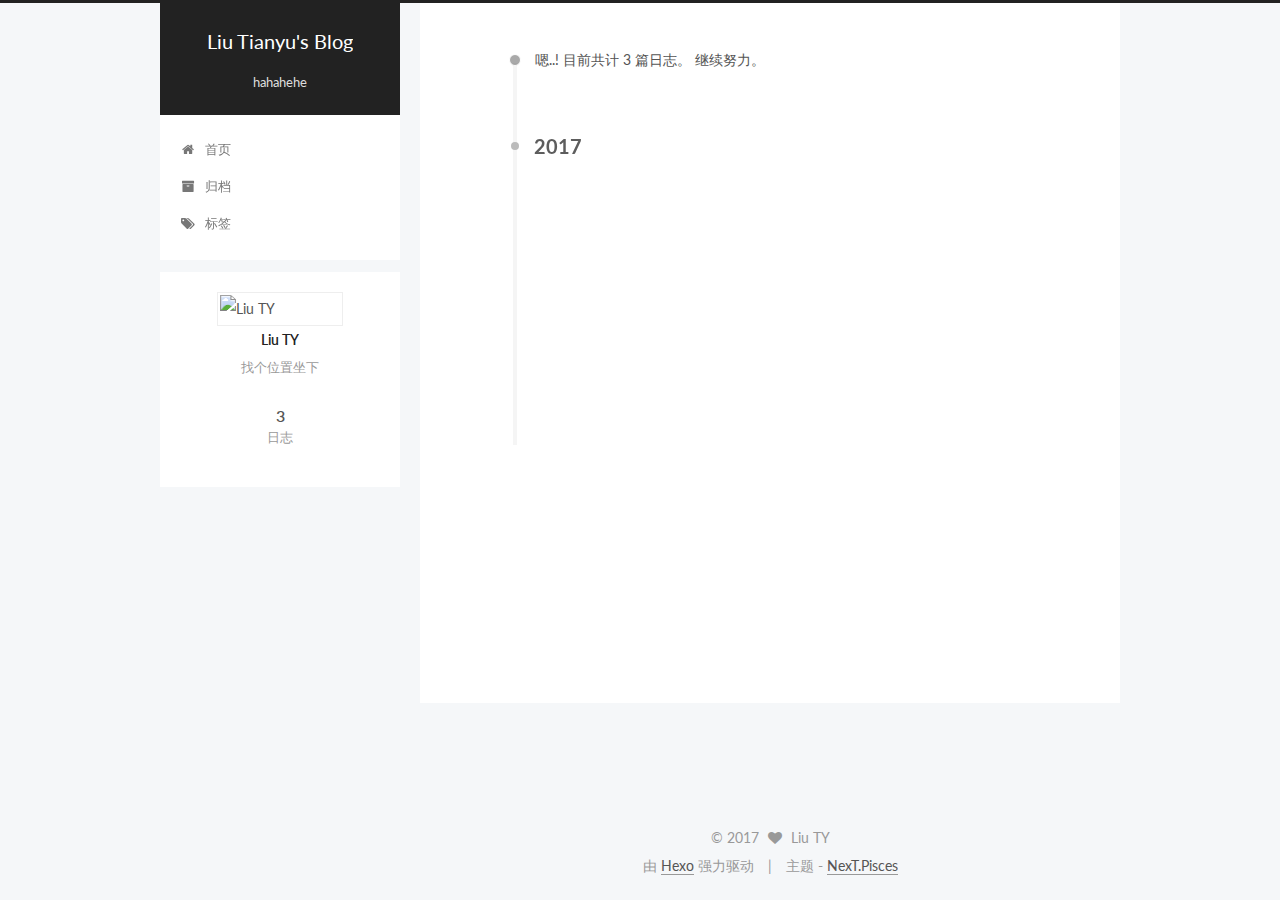
==== commit 27310abd: "Site updated: 2017-06-24 22:33:45" ====
--- a/archives/index.html
+++ b/archives/index.html
@@ -5,7 +5,7 @@
   
 
 
-<html class="theme-next pisces use-motion" lang="">
+<html class="theme-next pisces use-motion" lang="zh-Hans">
 <head>
   <meta charset="UTF-8"/>
 <meta http-equiv="X-UA-Compatible" content="IE=edge" />
@@ -93,12 +93,15 @@
 
 
 
+<meta name="description" content="找个位置坐下">
 <meta property="og:type" content="website">
-<meta property="og:title" content="Hexo">
+<meta property="og:title" content="Liu Tianyu&#39;s Blog">
 <meta property="og:url" content="http://yoursite.com/archives/index.html">
-<meta property="og:site_name" content="Hexo">
+<meta property="og:site_name" content="Liu Tianyu&#39;s Blog">
+<meta property="og:description" content="找个位置坐下">
 <meta name="twitter:card" content="summary">
-<meta name="twitter:title" content="Hexo">
+<meta name="twitter:title" content="Liu Tianyu&#39;s Blog">
+<meta name="twitter:description" content="找个位置坐下">
 
 
 
@@ -112,7 +115,7 @@
     motion: true,
     duoshuo: {
       userId: '0',
-      author: 'Author'
+      author: '博主'
     },
     algolia: {
       applicationID: '',
@@ -132,7 +135,7 @@
 
 
 
-  <title>Archiv | Hexo</title>
+  <title>归档 | Liu Tianyu's Blog</title>
   
 
 
@@ -150,7 +153,7 @@
 
 </head>
 
-<body itemscope itemtype="http://schema.org/WebPage" lang="">
+<body itemscope itemtype="http://schema.org/WebPage" lang="zh-Hans">
 
   
   
@@ -168,12 +171,12 @@
     <div class="custom-logo-site-title">
       <a href="/"  class="brand" rel="start">
         <span class="logo-line-before"><i></i></span>
-        <span class="site-title">Hexo</span>
+        <span class="site-title">Liu Tianyu's Blog</span>
         <span class="logo-line-after"><i></i></span>
       </a>
     </div>
       
-        <p class="site-subtitle"></p>
+        <p class="site-subtitle">hahahehe</p>
       
   </div>
 
@@ -198,7 +201,7 @@
             
               <i class="menu-item-icon fa fa-fw fa-home"></i> <br />
             
-            Startseite
+            首页
           </a>
         </li>
       
@@ -208,7 +211,7 @@
             
               <i class="menu-item-icon fa fa-fw fa-archive"></i> <br />
             
-            Archiv
+            归档
           </a>
         </li>
       
@@ -218,7 +221,7 @@
             
               <i class="menu-item-icon fa fa-fw fa-tags"></i> <br />
             
-            Tags
+            标签
           </a>
         </li>
       
@@ -250,7 +253,7 @@
       
         
       
-      Öhm..! Insgesamt 3 Artikel. Bleib dran.
+      嗯..! 目前共计 3 篇日志。 继续努力。
     </span>
 
     
@@ -405,11 +408,11 @@
       <section class="site-overview sidebar-panel sidebar-panel-active">
         <div class="site-author motion-element" itemprop="author" itemscope itemtype="http://schema.org/Person">
           <img class="site-author-image" itemprop="image"
-               src="/images/avatar.gif"
-               alt="John Doe" />
-          <p class="site-author-name" itemprop="name">John Doe</p>
+               src="http://i4.piimg.com/1949/6e5c21c8fee61611.jpg"
+               alt="Liu TY" />
+          <p class="site-author-name" itemprop="name">Liu TY</p>
            
-              <p class="site-description motion-element" itemprop="description"></p>
+              <p class="site-description motion-element" itemprop="description">找个位置坐下</p>
           
         </div>
         <nav class="site-state motion-element">
@@ -418,7 +421,7 @@
             <div class="site-state-item site-state-posts">
               <a href="/archives/">
                 <span class="site-state-item-count">3</span>
-                <span class="site-state-item-name">Artikel</span>
+                <span class="site-state-item-name">日志</span>
               </a>
             </div>
           
@@ -467,16 +470,16 @@
   <span class="with-love">
     <i class="fa fa-heart"></i>
   </span>
-  <span class="author" itemprop="copyrightHolder">John Doe</span>
+  <span class="author" itemprop="copyrightHolder">Liu TY</span>
 </div>
 
 
 <div class="powered-by">
-  Erstellt mit  <a class="theme-link" href="https://hexo.io">Hexo</a>
+  由 <a class="theme-link" href="https://hexo.io">Hexo</a> 强力驱动
 </div>
 
 <div class="theme-info">
-  Theme -
+  主题 -
   <a class="theme-link" href="https://github.com/iissnan/hexo-theme-next">
     NexT.Pisces
   </a>
--- a/css/main.css
+++ b/css/main.css
@@ -1678,7 +1678,7 @@
   width: 4px;
   height: 4px;
   border-radius: 50%;
-  background: #f0812f;
+  background: #3d1365;
 }
 .links-of-blogroll {
   font-size: 13px;
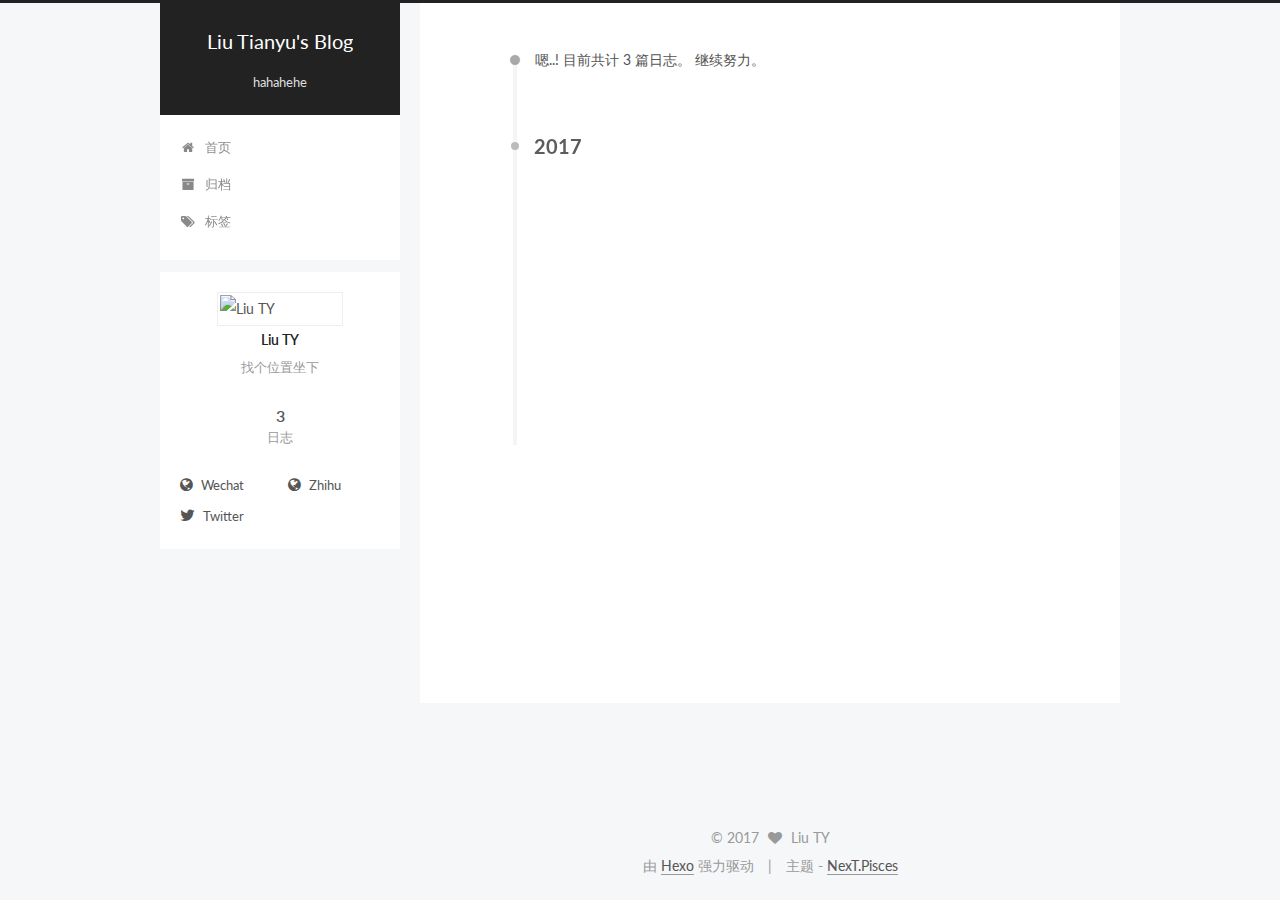
==== commit 6198229c: "Site updated: 2017-06-24 23:06:53" ====
--- a/archives/index.html
+++ b/archives/index.html
@@ -436,6 +436,35 @@
 
         <div class="links-of-author motion-element">
           
+            
+              <span class="links-of-author-item">
+                <a href="/wechat" target="_blank" title="Wechat">
+                  
+                    <i class="fa fa-fw fa-globe"></i>
+                  
+                  Wechat
+                </a>
+              </span>
+            
+              <span class="links-of-author-item">
+                <a href="https://www.zhihu.com/people/a-wo-e-29" target="_blank" title="Zhihu">
+                  
+                    <i class="fa fa-fw fa-globe"></i>
+                  
+                  Zhihu
+                </a>
+              </span>
+            
+              <span class="links-of-author-item">
+                <a href="https://twitter.com/princesky55881" target="_blank" title="Twitter">
+                  
+                    <i class="fa fa-fw fa-twitter"></i>
+                  
+                  Twitter
+                </a>
+              </span>
+            
+          
         </div>
 
         
--- a/css/main.css
+++ b/css/main.css
@@ -1678,7 +1678,7 @@
   width: 4px;
   height: 4px;
   border-radius: 50%;
-  background: #3d1365;
+  background: #9012ff;
 }
 .links-of-blogroll {
   font-size: 13px;
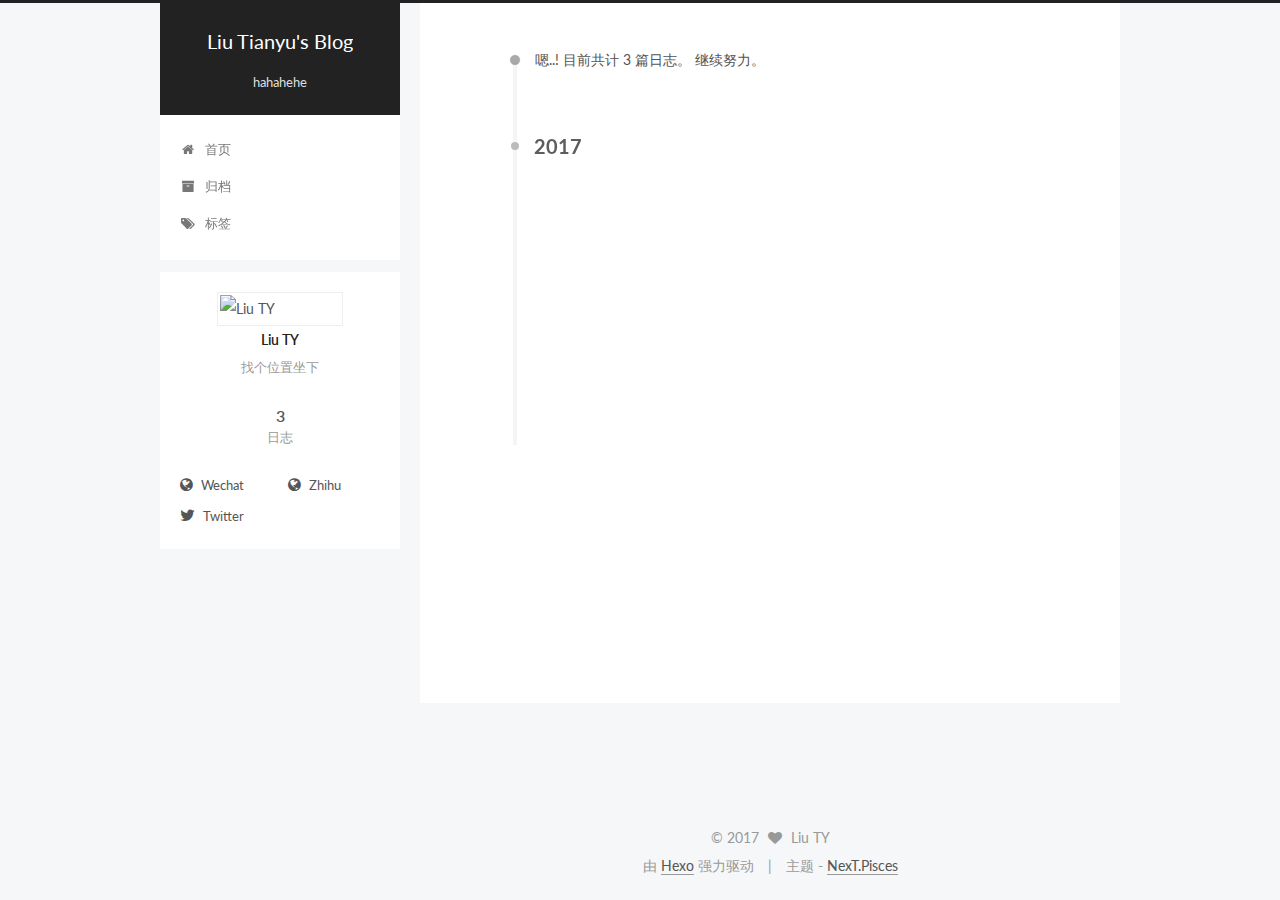
==== commit f6b3dddf: "Site updated: 2017-06-24 23:11:33" ====
--- a/archives/index.html
+++ b/archives/index.html
@@ -438,7 +438,7 @@
           
             
               <span class="links-of-author-item">
-                <a href="/wechat" target="_blank" title="Wechat">
+                <a href="/wechat.jpg" target="_blank" title="Wechat">
                   
                     <i class="fa fa-fw fa-globe"></i>
                   
--- a/css/main.css
+++ b/css/main.css
@@ -1678,7 +1678,7 @@
   width: 4px;
   height: 4px;
   border-radius: 50%;
-  background: #9012ff;
+  background: #d1ff1b;
 }
 .links-of-blogroll {
   font-size: 13px;
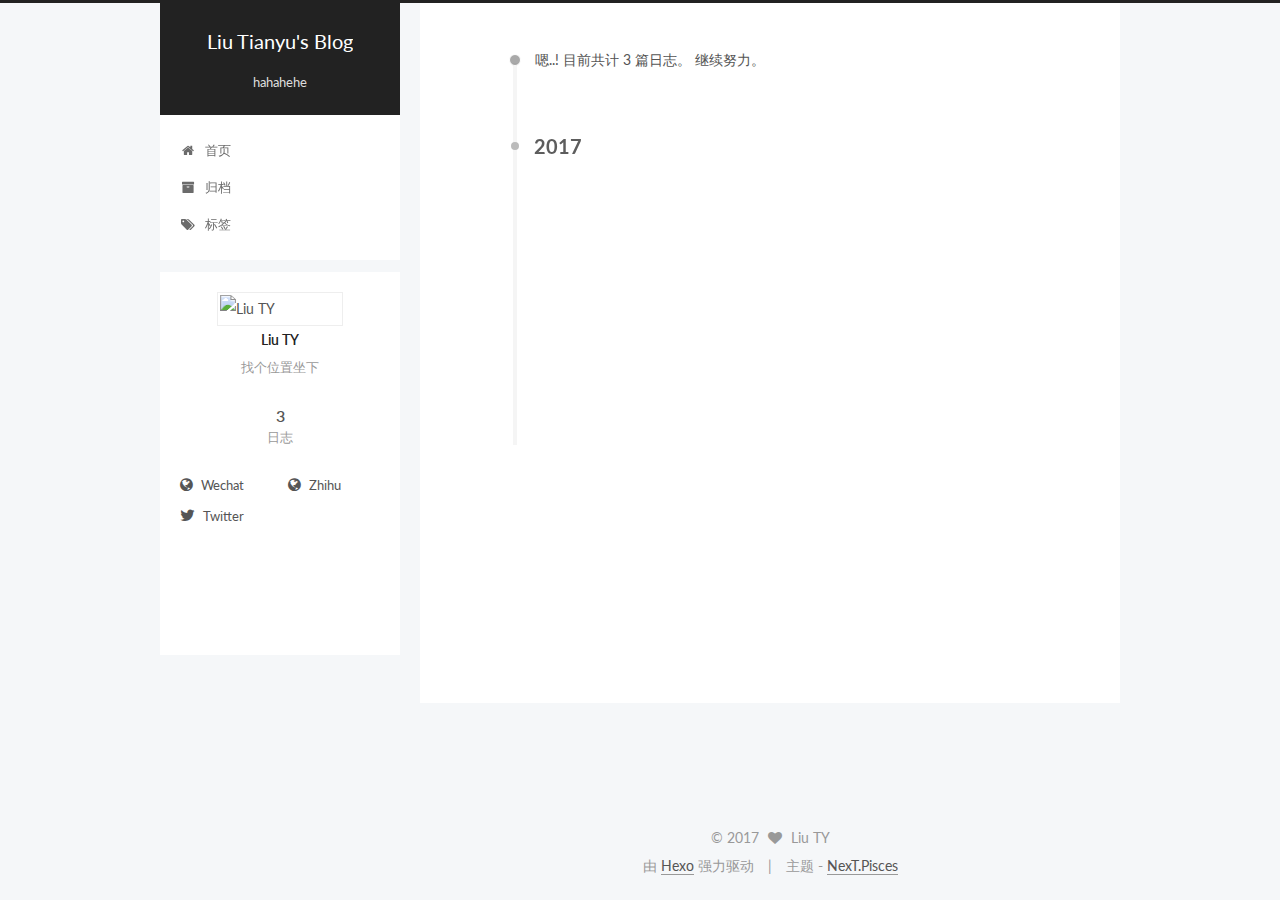
==== commit 3f0ca2db: "Site updated: 2017-06-24 23:18:05" ====
--- a/archives/index.html
+++ b/archives/index.html
@@ -472,6 +472,7 @@
 
         
         
+<iframe frameborder="no" border="0" marginwidth="0" marginheight="0" width=330 height=86 src="//music.163.com/outchain/player?type=2&id=436514312&auto=1&height=66"></iframe>
 
         
 
--- a/css/main.css
+++ b/css/main.css
@@ -1678,7 +1678,7 @@
   width: 4px;
   height: 4px;
   border-radius: 50%;
-  background: #d1ff1b;
+  background: #fe5cff;
 }
 .links-of-blogroll {
   font-size: 13px;
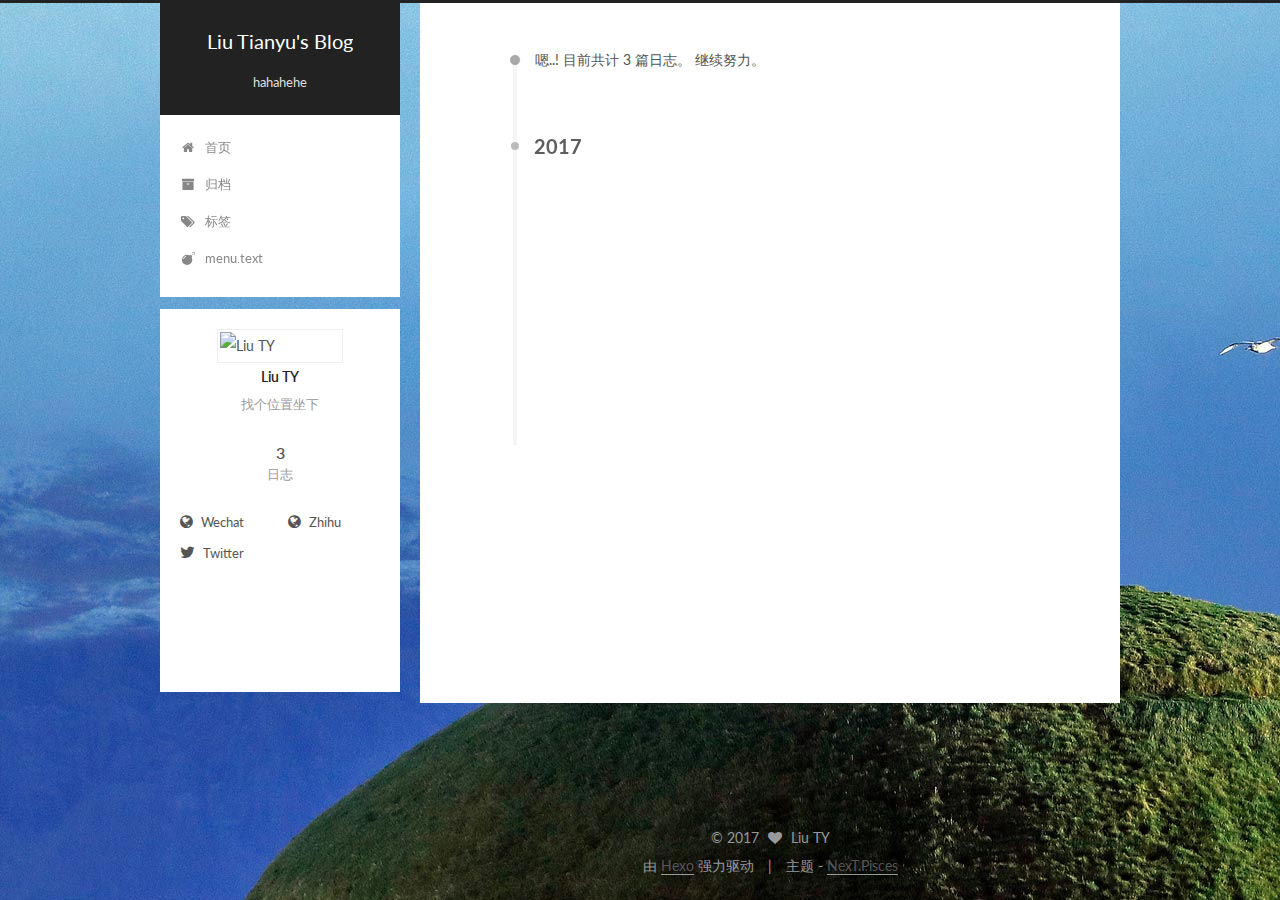
==== commit 127c5c81: "Site updated: 2017-06-24 23:59:38" ====
--- a/archives/index.html
+++ b/archives/index.html
@@ -225,6 +225,16 @@
           </a>
         </li>
       
+        
+        <li class="menu-item menu-item-text">
+          <a href="/text" rel="section">
+            
+              <i class="menu-item-icon fa fa-fw fa-bomb"></i> <br />
+            
+            menu.text
+          </a>
+        </li>
+      
 
       
     </ul>
--- a/css/main.css
+++ b/css/main.css
@@ -1678,7 +1678,7 @@
   width: 4px;
   height: 4px;
   border-radius: 50%;
-  background: #fe5cff;
+  background: #c7ff7c;
 }
 .links-of-blogroll {
   font-size: 13px;
@@ -2852,3 +2852,7 @@
     text-align: justify;
   }
 }
+body {
+  background: url("/images/background.jpg");
+  background-attachment: fixed;
+}
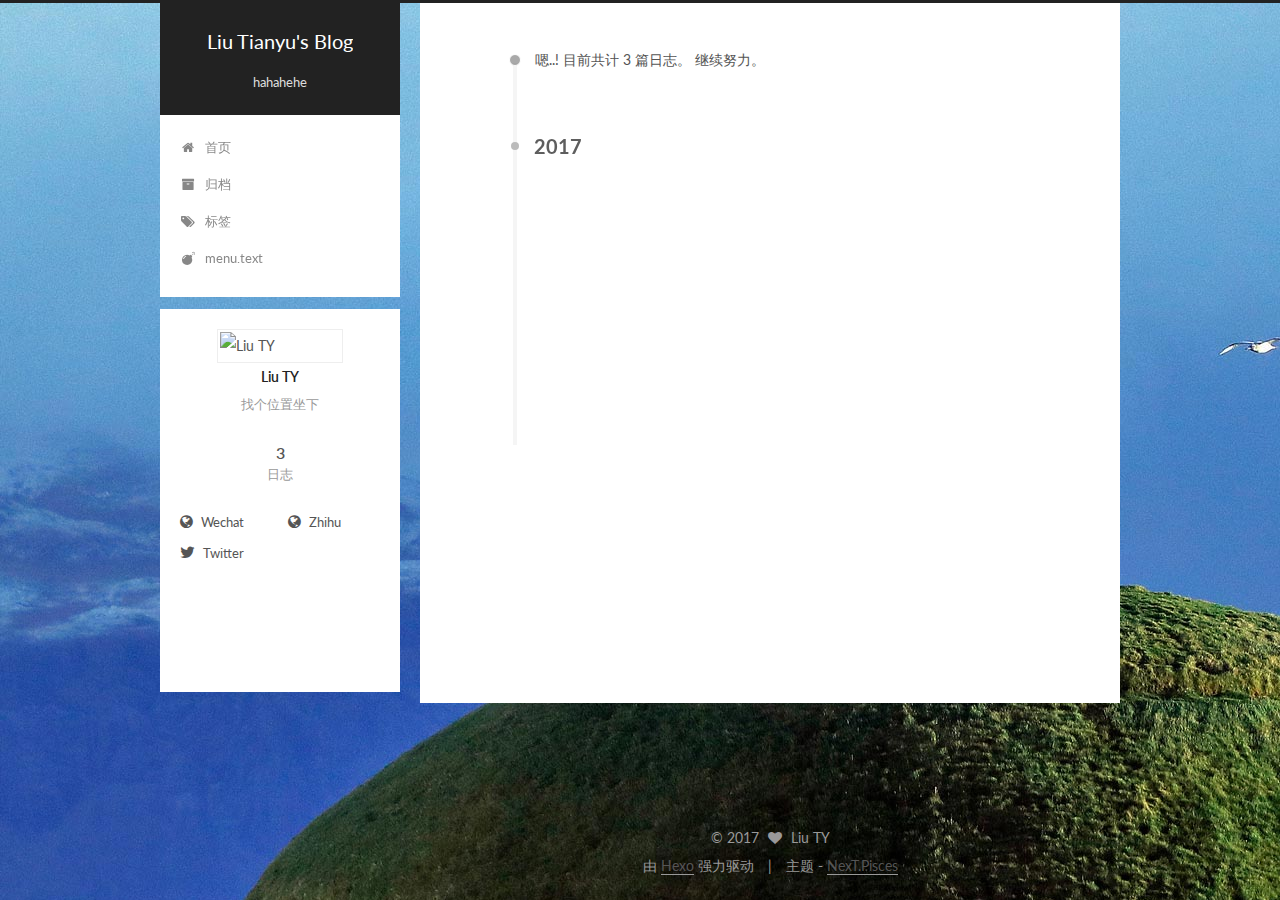
==== commit 5453fc3d: "Site updated: 2017-06-25 00:04:31" ====
--- a/archives/index.html
+++ b/archives/index.html
@@ -227,7 +227,7 @@
       
         
         <li class="menu-item menu-item-text">
-          <a href="/text" rel="section">
+          <a href="/source/text" rel="section">
             
               <i class="menu-item-icon fa fa-fw fa-bomb"></i> <br />
             
--- a/css/main.css
+++ b/css/main.css
@@ -1678,7 +1678,7 @@
   width: 4px;
   height: 4px;
   border-radius: 50%;
-  background: #c7ff7c;
+  background: #ffa6a7;
 }
 .links-of-blogroll {
   font-size: 13px;
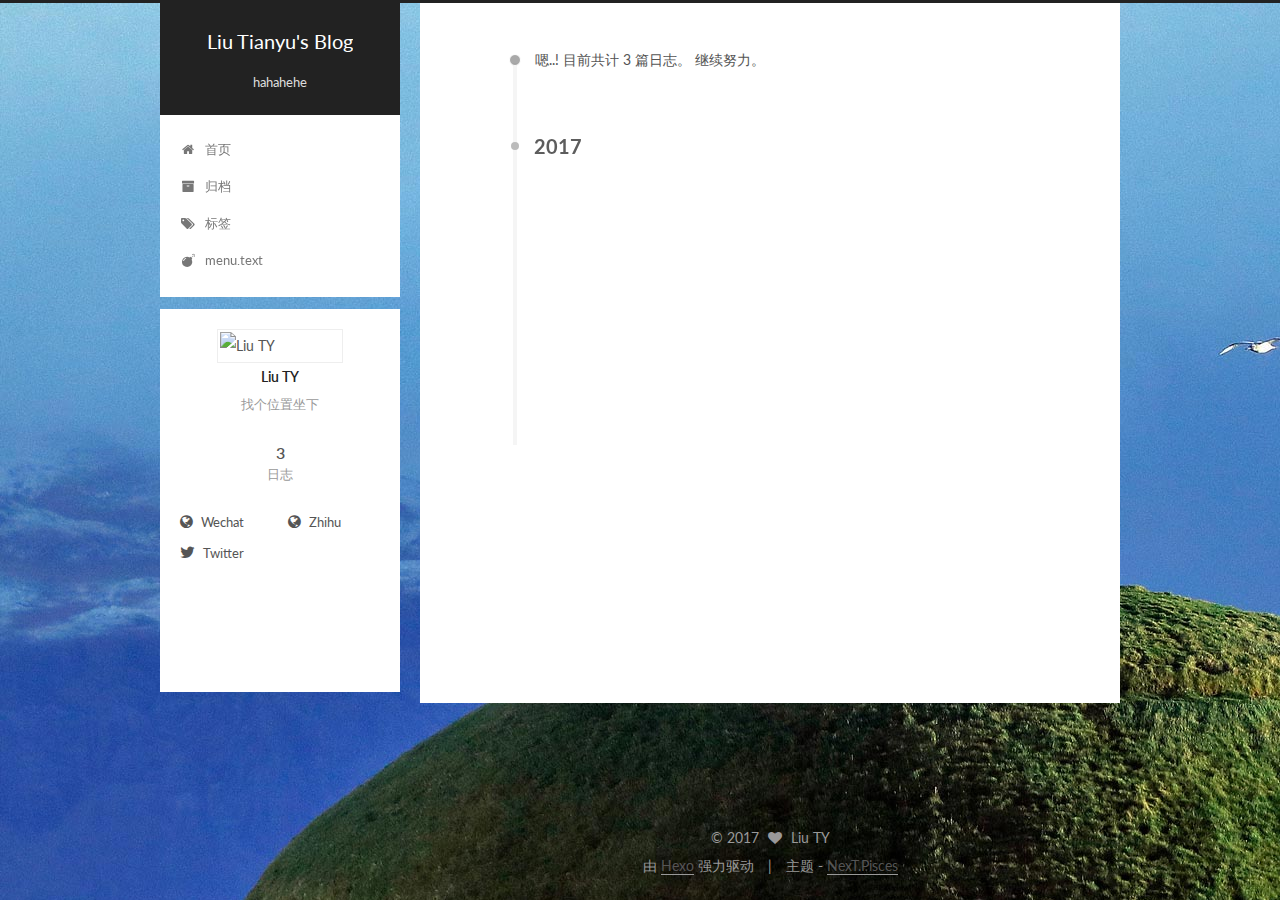
==== commit 97043d9a: "Site updated: 2017-06-25 00:06:09" ====
--- a/archives/index.html
+++ b/archives/index.html
@@ -227,7 +227,7 @@
       
         
         <li class="menu-item menu-item-text">
-          <a href="/source/text" rel="section">
+          <a href="/text" rel="section">
             
               <i class="menu-item-icon fa fa-fw fa-bomb"></i> <br />
             
--- a/css/main.css
+++ b/css/main.css
@@ -1678,7 +1678,7 @@
   width: 4px;
   height: 4px;
   border-radius: 50%;
-  background: #ffa6a7;
+  background: #ff4696;
 }
 .links-of-blogroll {
   font-size: 13px;
